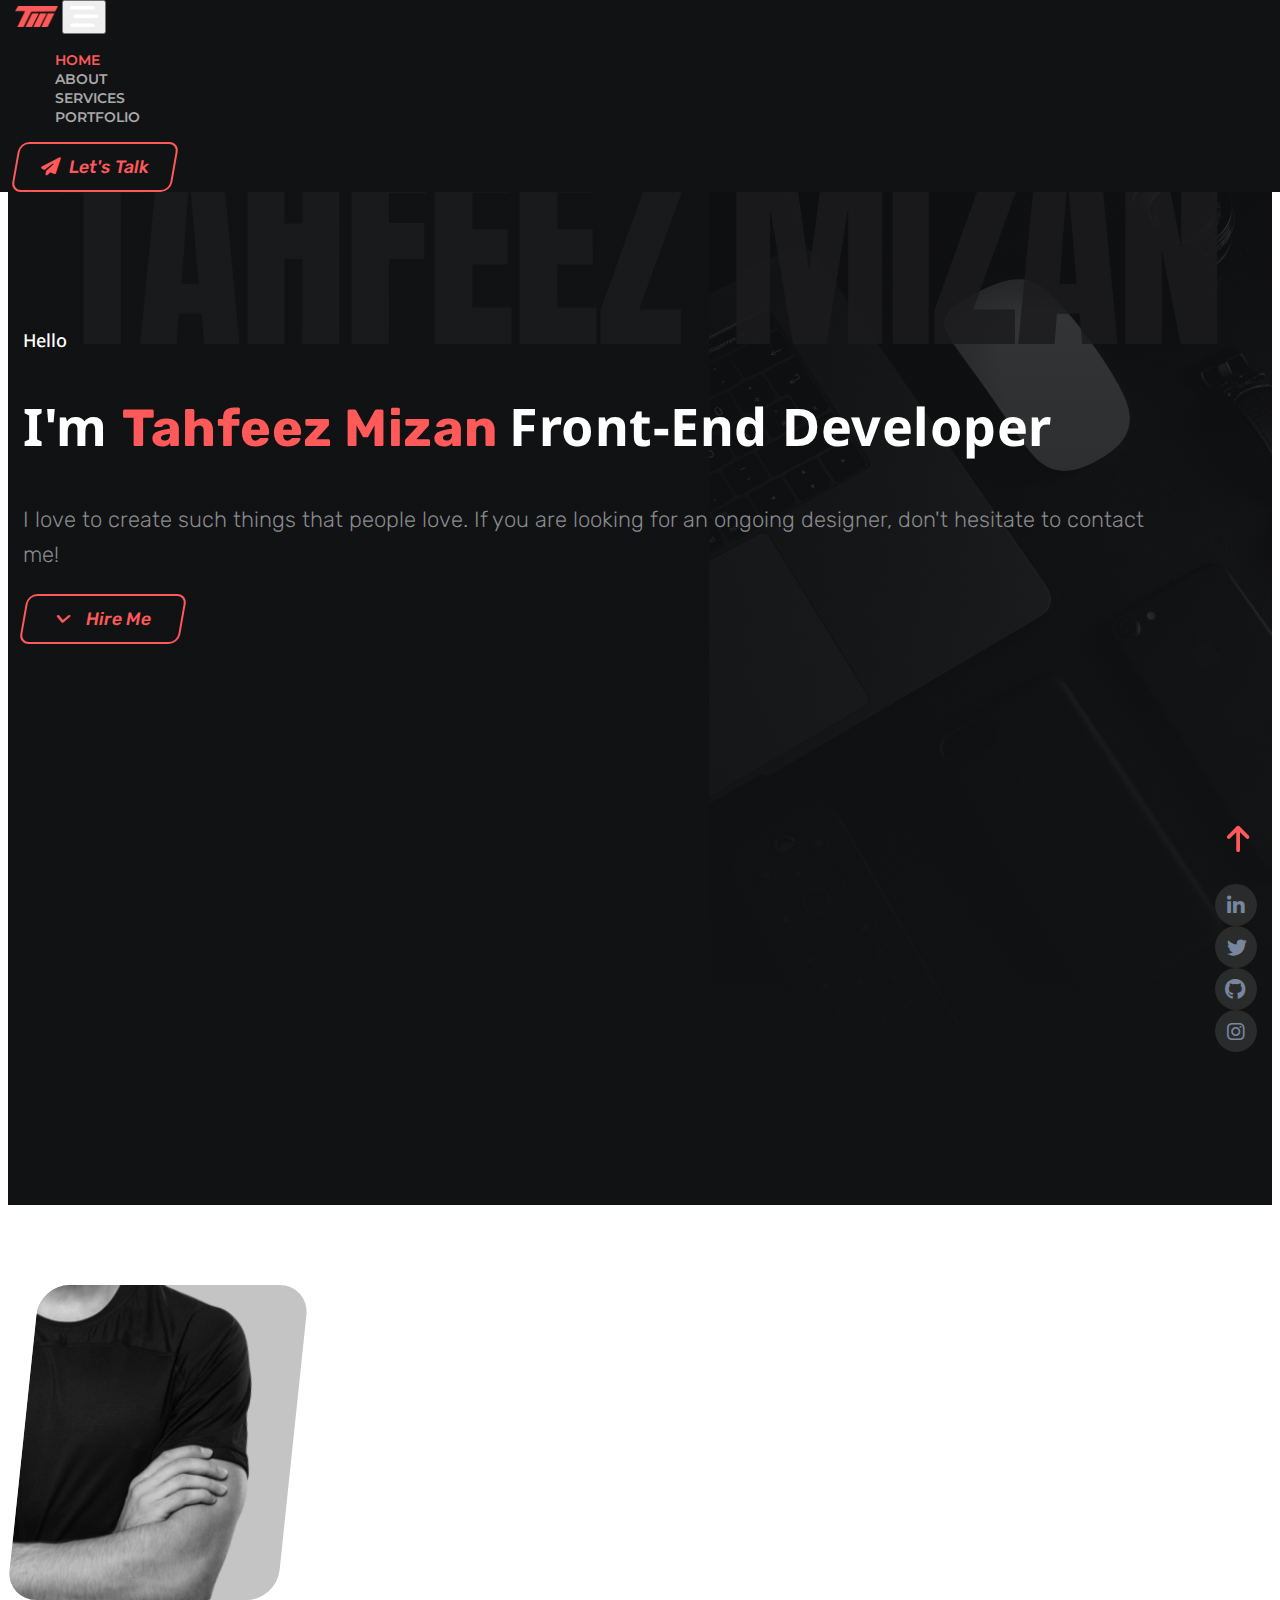
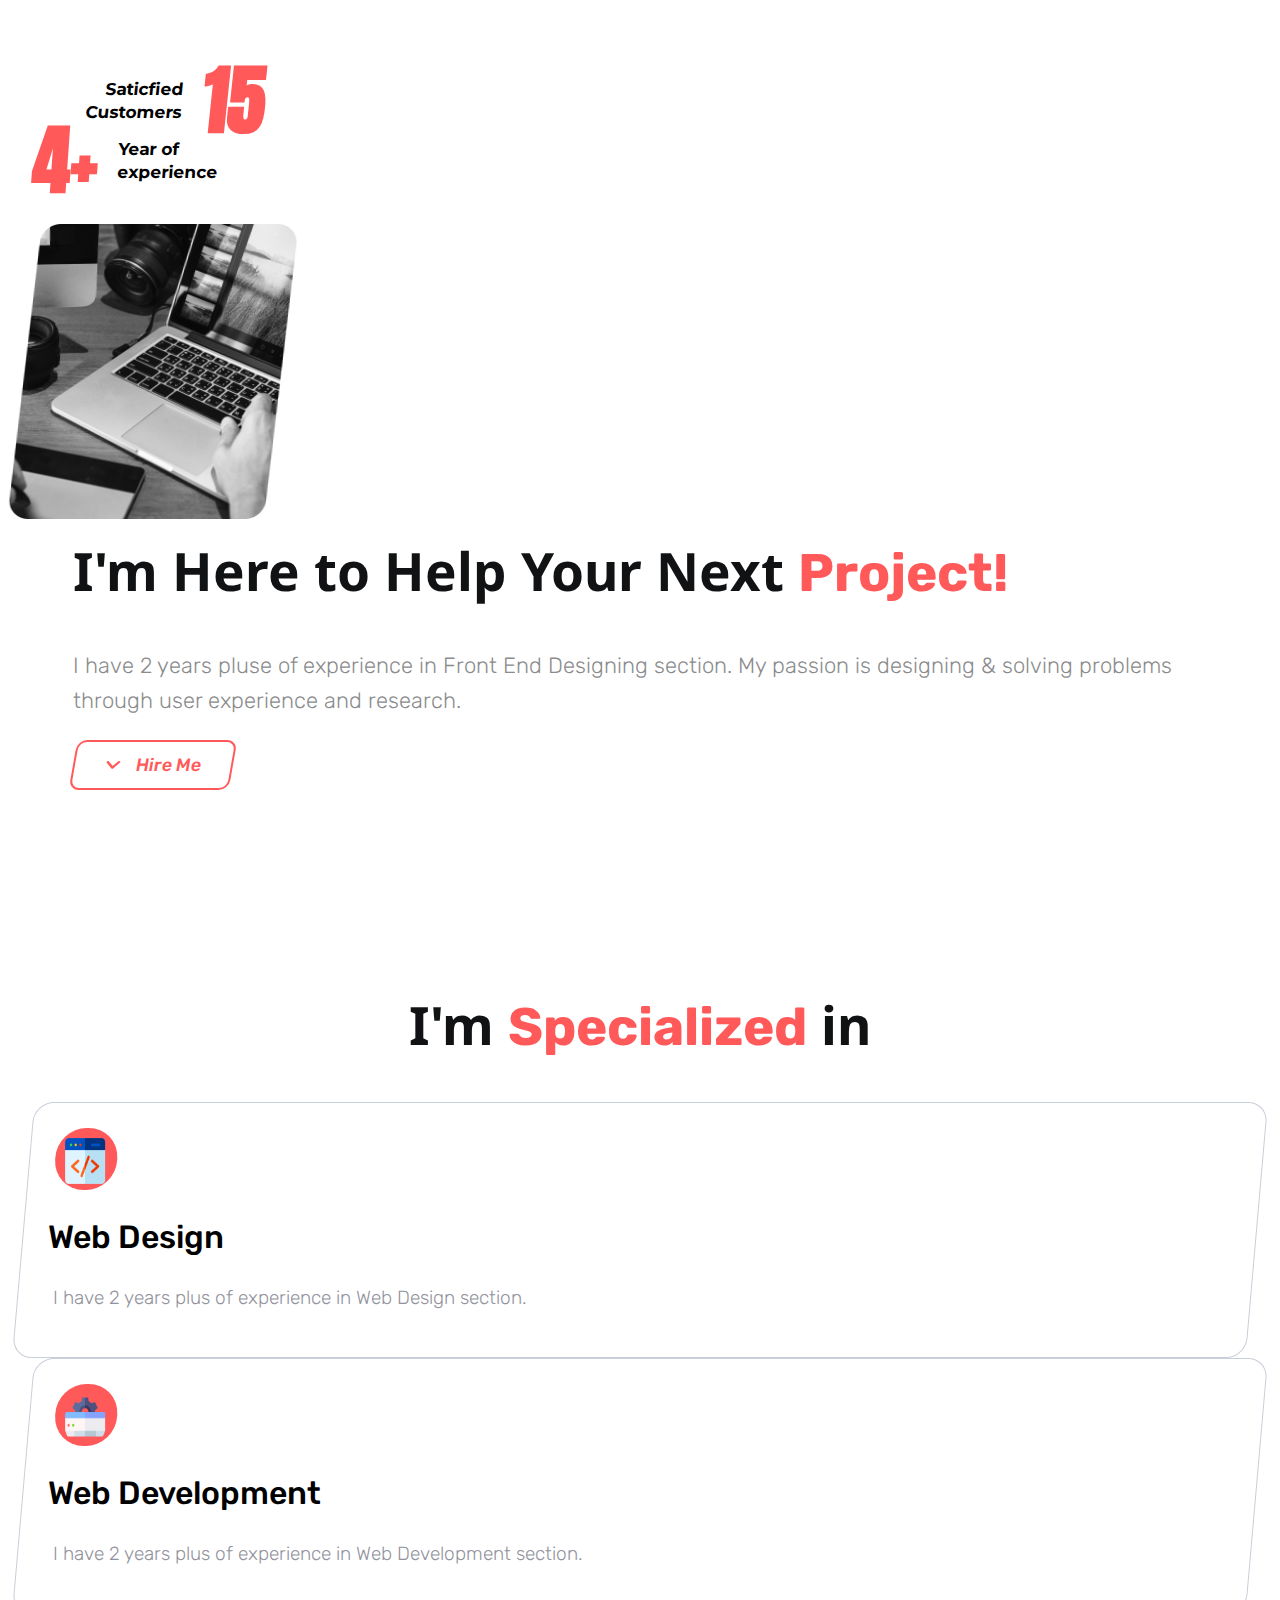
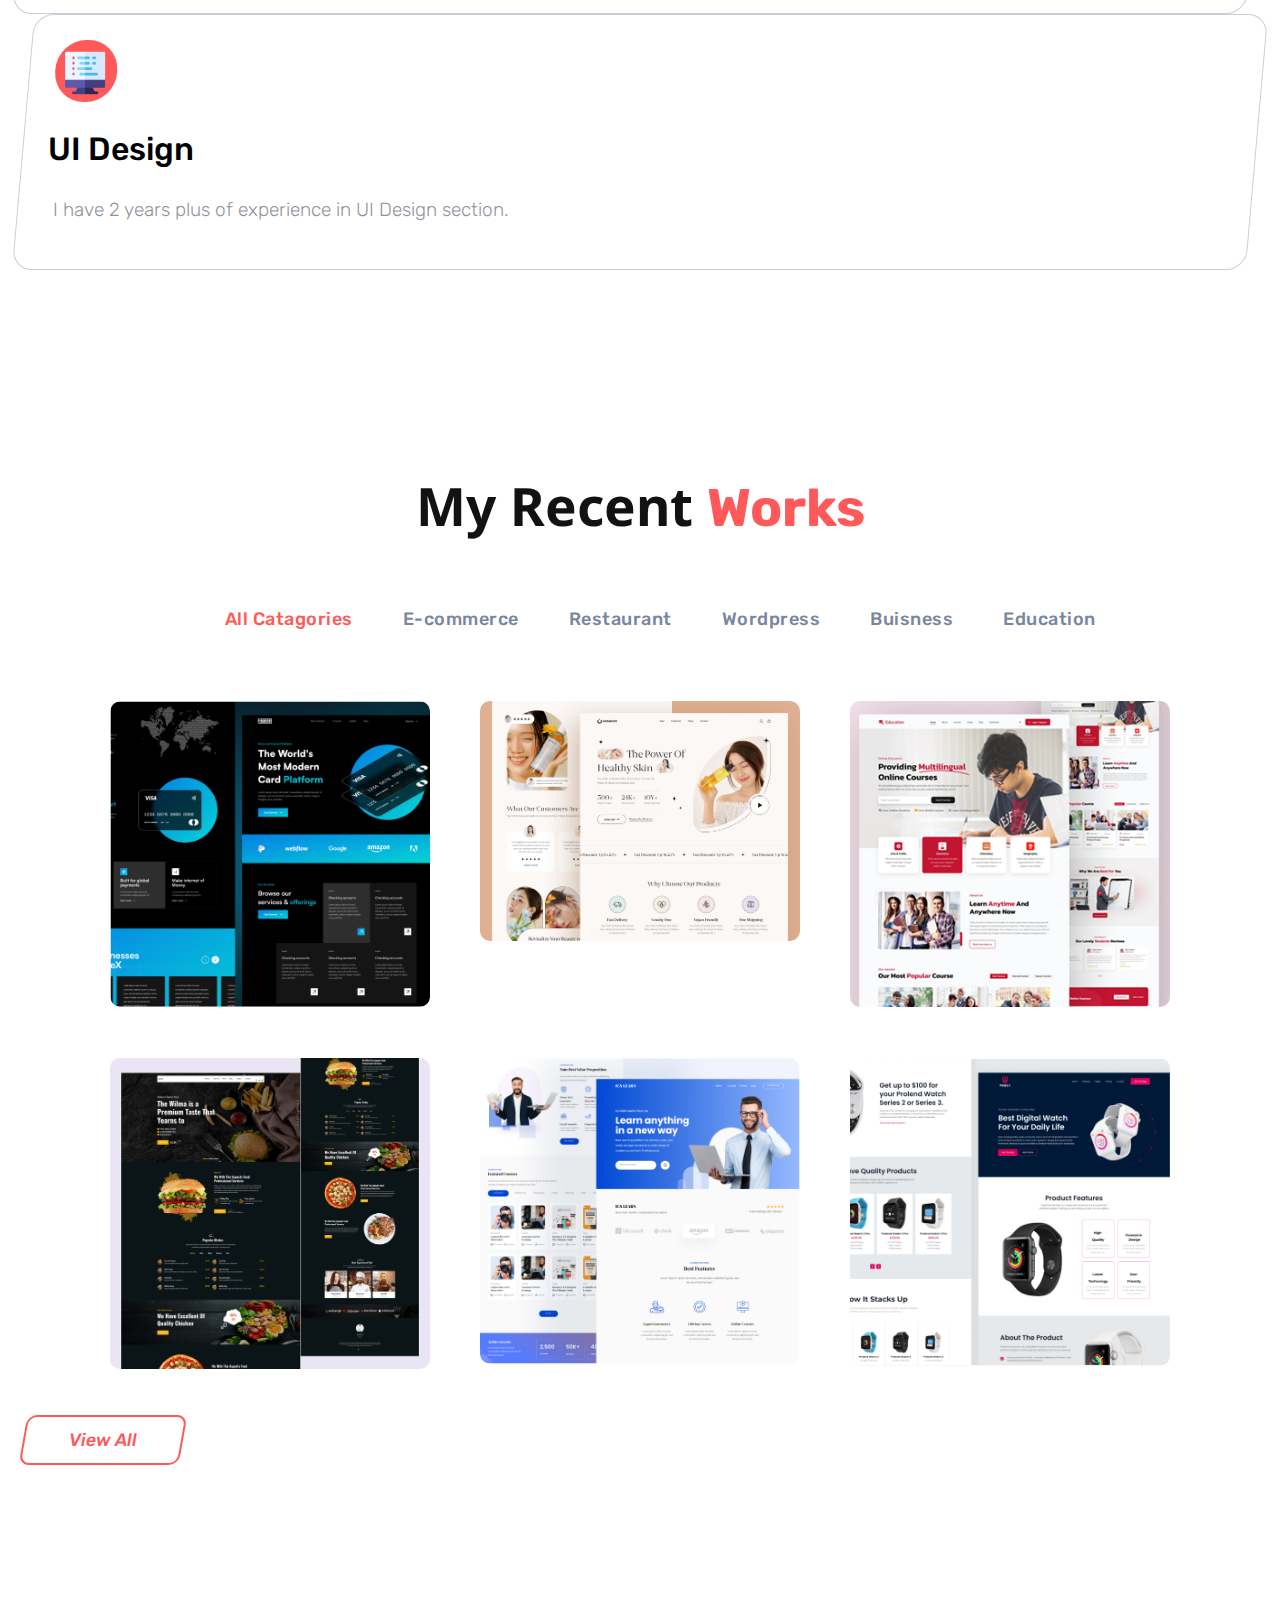
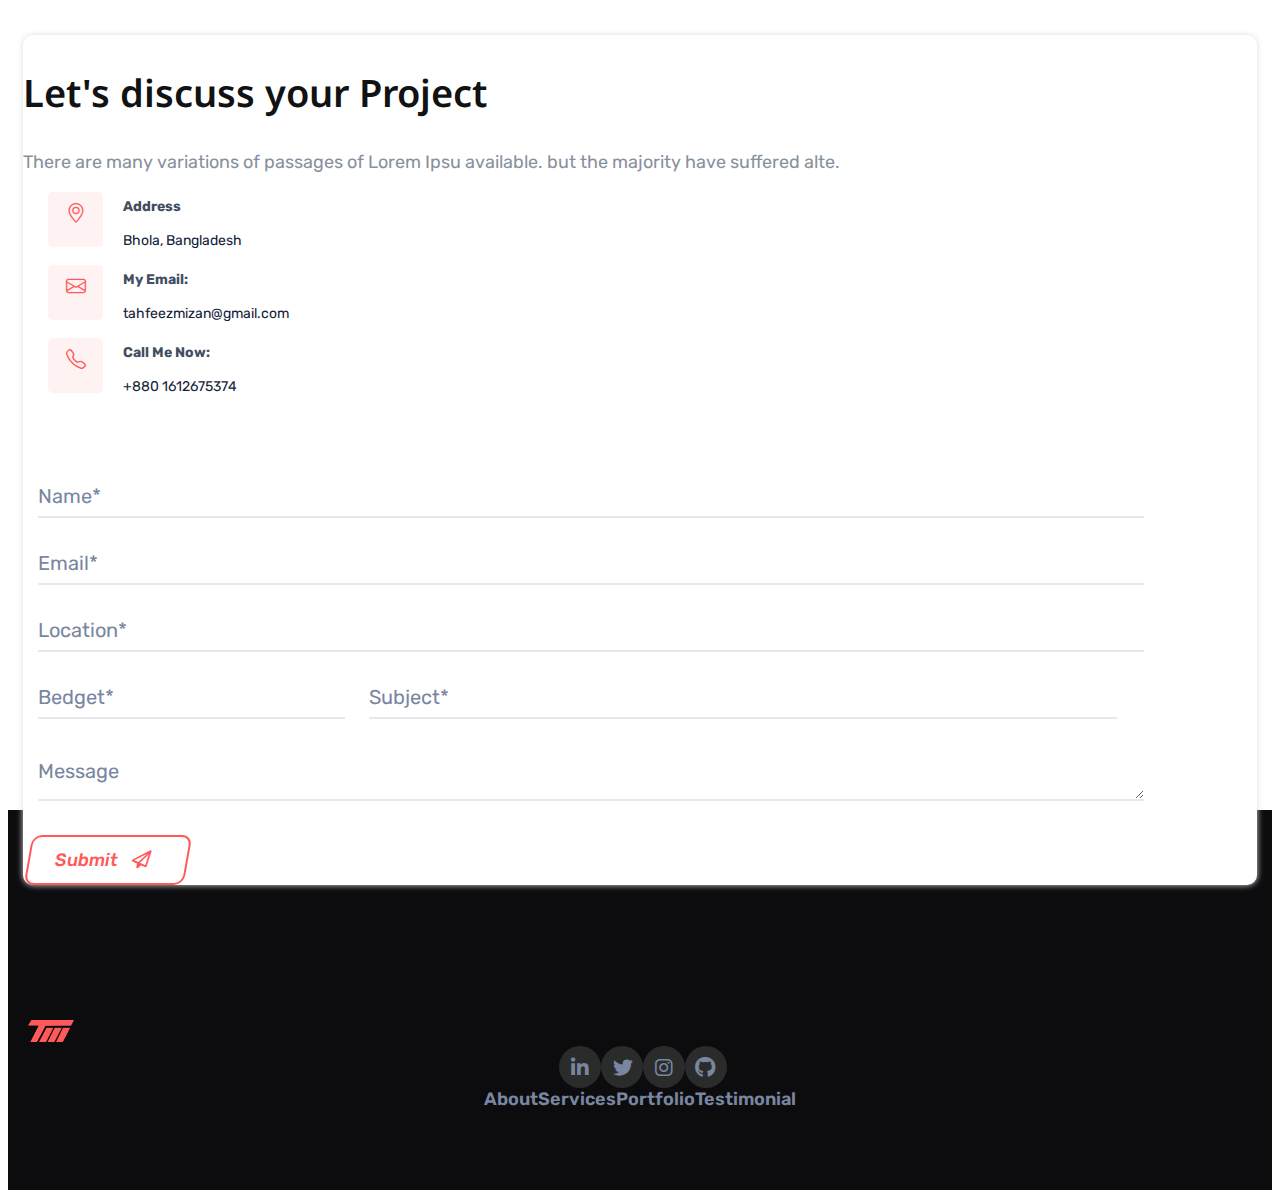
==== index.html @ 7e6b43be "My Portfolio" ====
<!doctype html>
<html lang="en">
  <head>
    <!-- Required meta tags -->
    <meta charset="utf-8">
    <meta name="viewport" content="width=device-width, initial-scale=1">

    <!-- favicon  -->
    <link rel="shortcut icon" type="image/png" href="image/main-logo.png"/>

    <!-- Bootstrap CSS -->
    <link href="https://cdn.jsdelivr.net/npm/bootstrap@5.3.1/dist/css/bootstrap.min.css" rel="stylesheet" integrity="sha384-4bw+/aepP/YC94hEpVNVgiZdgIC5+VKNBQNGCHeKRQN+PtmoHDEXuppvnDJzQIu9" crossorigin="anonymous">

    <!-- Bootstrap Font Icon CSS -->
    <link rel="stylesheet" href="https://cdn.jsdelivr.net/npm/bootstrap-icons@1.5.0/font/bootstrap-icons.css">
    
    <!-- font awesome icon -->
    <link rel="stylesheet" href="https://cdnjs.cloudflare.com/ajax/libs/font-awesome/6.3.0/css/all.min.css" />

    <!-- Jquery CDN -->
    <script src="https://ajax.googleapis.com/ajax/libs/jquery/3.7.0/jquery.min.js"></script>

    <!-- Extarnal CSS -->
    <link rel="stylesheet" href="css/index.css">
    <link rel="stylesheet" href="css/responsive.css">

    <title>Tahfeez Mizan | Front End Developer</title>
    
  </head>
  <body>
    <!-- Navigation content start here -->
    <header id="topHeader">
      <nav class="navbar navbar-expand-lg py-3">
          <div class="container ">
            <a class="navbar-brand brand-logo" href="index.html"><img src="image/main-logo.png" alt=""></a>
            <button class="navbar-toggler" type="button" data-bs-toggle="collapse" data-bs-target="#navbarScroll" aria-controls="navbarScroll" aria-expanded="false" aria-label="Toggle navigation">
              <span class="navbar-toggler-icon">
                <i class="fa-solid fa-bars-staggered"></i>
              </span>
            </button>
            <div class="collapse navbar-collapse" id="navbarScroll">
              <ul class="navbar-nav m-auto my-4 my-lg-0 navbar-nav-scroll" >
                <li class="nav-item  px-4">
                  <a class="nav-link active"  href="index.html">Home</a>
                </li>
                <li class="nav-item  px-4">
                  <a class="nav-link" href="aboutpage.html">About</a>
                </li>
                </li>
                <li class="nav-item  px-4">
                  <a class="nav-link" href="services.html">Services</a>
                </li>
                <li class="nav-item px-4">
                  <a class="nav-link" href="portfolio.html">Portfolio</a>
                </li>
              </ul>
              <a href="#contact">
                <button class="button"><i class="fa-sharp fa-solid fa-paper-plane"></i>Let's Talk</button>
              </a>
            </div>
          </div>
        </nav>
      </header>

      <!-- Navigation content end here -->


      <!-- home slide content here -->
      <section class="homeSlider" id="homeSlider">
        <div class="sliderWrapper">
          <span class="bgTxt">TAHFEEZ MIZAN</span>
          <div class="container">
            <div class="row">
              <div class=" col-md-6">
                <div class="sliderContent1">
                 <h4 class="slider-h4">Hello</h4>
                  <h1 class="pb-4 sliderTitle">I'm <span>Tahfeez Mizan </span>Front-End Developer</h1>
                  <p class="pb-5 slider-Dec">I love to create such things that people love. If you are looking for an ongoing designer, don't hesitate to contact me!</p>
                  <button class="sliderBtn PageBtn mb-5"><i class="fa-sharp fa-solid fa-angle-down"></i>Hire Me</button>
                </div>
              </div>
              <div class=" col-md-5 col-sm-1 sliderSubjectImg">
              </div>
              <div class=" col-md-1 col-sm-0 pe-0">
                <div class="socialMedia">
                  <a href="https://www.linkedin.com/in/tahfeezmizan/" target="_blank">
                    <i class="fa-brands fa-linkedin-in mb-4"></i>
                  </a>
                  <a href="https://twitter.com/tahfeezmizan" target="_blank">
                    <i class="fa-brands fa-twitter mb-4"></i>
                  </a>
                  <a href="https://github.com/tahfeezmizan" target="_blank">
                    <i class="fa-brands fa-github mb-4"></i>
                  </a>
                  <a href="https://www.instagram.com/tahfeezmizan64/" target="_blank">
                    <i class="fa-brands fa-instagram mb-4"></i>
                  </a>
                  
                </div>
              </div>
            </div>
          </div>
        </div>
      </section>

      <!-- home slide content end here -->


      <!-- Experience Serction content start here -->

      <section class="experience">
        <div class="container">
          <div class="row">
            <div class="col-md-6">
              <div class="row">
                <div class="SaticfiedM col-lg-6 col-md-6 col-sm-5 me-4">
                    <div class="expContent">
                      <img class="img-fluid" src="image/Image3.png" alt="">
                      <h2 class="">Saticfied Customers <span>15</span> </h2>
                    </div>
                </div>
                <div class="col-md-5 col-sm-6">
                  <div class="expContent2">
                    <h2 class=""><span>4+</span> Year of experience</h2>
                    <img src="image/image4.png" alt="This is photo">
                  </div>
                </div>
              </div>
            </div>

            <div class="col-md-6 col-12">
              <div class="expContent3">
                <h1 class="pb-4 expTitle">I'm Here to Help Your Next <span>Project!</span></h1>
                <p class="pb-4">I have 2 years pluse of experience in Front End Designing section. My passion is designing & solving problems through user experience and research.</p>
                <button class="expBtn PageBtn"><i class="fa-sharp fa-solid fa-angle-down"></i>Hire Me</button>
              </div>
            </div>
          </div>
        </div>
      </section>

      <!-- Experience Serction content end here -->

      
      <!-- Services Section design here -->

      <section class="services">
          <div class="container">
            <div class="servicesTitle">
              <h1 class="pb-5">I'm <span>Specialized</span> in</h1>
            </div>
            <div class="row">
              <div class="col-md-4 col-12 pe-4 pb-5">
                <div class="servicesItem">
                  <div class="appDesign">
                    <div class="applogo">
                      <img class="SappLogo serviceLogo" src="image/web-development.png" alt="">
                    </div>
                    <h2 class="appTitle py-2">Web Design</h2>
                    <p class="appDec">I have 2 years plus of experience in Web Design section. </p>
                  </div>
                </div>
              </div>
              
              <div class="col-md-4 col-12 px-4 pb-5">
                <div class="webDesign">
                  <div class="weblogo active">
                    <img class=" SwebLogo serviceLogo"  src="image/air-conditioner.png" alt="">
                    
                  </div>
                  <h2 class="webTitle py-2">Web Development</h2>
                  <p class="webDec">I have 2 years plus of experience in Web Development section. </p>
                </div>
              </div>

              <div class="col-md-4 col-12 ps-4 pb-5">
                <div class="productDesign">
                  <div class="productlogo">
                    <img class="SProLogo serviceLogo" src="image/programming.png" alt="">
                  </div>
                  <h2 class="productTitle py-2">UI Design</h2>
                  <p class="productDec">I have 2 years plus of experience in UI Design section.</p>
                </div>
              </div>
            </div>  
          </div>
      </section>

      <!-- Services Section design here -->


     <!-- proftolio project Setction Design Start  -->

     <section id="project">
      <div class="container">
        <div class="projectContent">
          <div class="portfolioTitle">
            <h1 class="pb-4">My Recent <span> Works</span></h1>
          </div>

          <ul class="projectFilter mt-4">
            <li class="list projectFilterActive" data-filter="all">All Catagories</li>
            <li class="list" data-filter="ecom">E-commerce</li>
            <li class="list" data-filter="restaurent">Restaurant</li>
            <li class="list" data-filter="Wordpress">Wordpress</li>
            <li class="list" data-filter="buisness">Buisness</li>
            <li class="list" data-filter="edu">Education</li>
          </ul>
          
          <div class="projectContainer">
            <!-- all catogories content  -->
            <a href="https://dev-finance-temp.pantheonsite.io/" target="_blank" class="projectBox buisness">
              <img src="image/web 3.png" alt="">
            </a>
            <a href="" class="projectBox ecom">
              <img src="image/ecom.jpg" alt="">
            </a>
            <a href="" class="projectBox edu">
              <img src="image/lms-1.png" alt="">
            </a>
            <a href="" class="projectBox restaurent" >
              <img src="image/restaurant.png" alt="">
            </a>
            <a href="" class="projectBox" >
              <img src="image/web 7.png" alt="">
            </a>
            <a href="" class="projectBox Wordpress">
              <img src="image/web 2.png" alt="">
            </a>

            <a href="" class="projectBox ecom" style="display: none !important;">
              <img src="image/e-commerce.jpg" alt="">
            </a>
            <a href="" class="projectBox restaurent" style="display: none !important;">
              <img src="image/restaurant-3.png" alt="">
            </a>
            <a href="" class="projectBox restaurent" style="display: none !important;">
              <img src="image/restaurant-2.png" alt="">
            </a>
            
            <a href="" class="projectBox" style="display: none !important;">
              <img src="image/restaurant-2.png" alt="">
            </a>
            <a href="" class="projectBox edu" style="display: none !important;">
              <img src="image/lms.png" alt="">
            </a>
            <a href="" class="projectBox ecom" style="display: none !important;">
              <img src="image/e-commerce-5.jpg" alt="">
            </a>
            <a href="" class="projectBox Wordpress" style="display: none !important;">
              <img src="image/web 10.png" alt="">
            </a>
            <a href="" class="projectBox buisness"  style="display: none !important;">
              <img src="image/web 8.png" alt="">
            </a>
            <a href="" class="projectBox buisness" style="display: none !important;">
              <img src="image/web 4.png" alt="">
            </a>
          </div>
        </div>

        <div class="ViewBtn text-center">
          <a href="portfolio.html">
            <button class="portfolioBtn PageBtn mt-5">View All</button>
          </a>
        </div>
      </div>
    </section>

    <!-- proftolio project Setction Design End -->    



      <!-- Contact Section design start here -->

      <section class="contact">
        <div class="container" id="contact">
          <div class="formContent">
            <div class="row">
              <div class="col-lg-6 col-md-6">
                <div class="addressContent py-5 ps-5">
                  <div class="addressTitle">
                    <h2 class="pb-3">Let's discuss your Project</h2>
                    <p class="pb-5">There are many variations of passages of Lorem Ipsu available. but the majority have suffered alte.</p>
                  </div>
                  <div class="AddressData">
                    <div class="address mb-5">
                      <div class="icon">
                        <i class="bi bi-geo-alt"></i>
                      </div>
                      <div class="text">
                        <h2>Address</h2>
                        <p>Bhola, Bangladesh</p>
                      </div>
                    </div>
                    <div class="address mb-5">
                      <div class="icon">
                        <i class="bi bi-envelope"></i>
                      </div>
                      <div class="text">
                        <h2>My Email:</h2>
                        <p>tahfeezmizan@gmail.com</p>
                      </div>
                    </div>
                    <div class="address mb-5">
                      <div class="icon">
                        <i class="bi bi-telephone"></i>
                      </div>
                      <div class="text">
                        <h2>Call Me Now:</h2>
                        <p>+880 1612675374</p>
                      </div>
                    </div>
                  </div>
                </div>
              </div>

              <div class="col-lg-6 col-md-6 col-12">
                <div class="contactForm">
                  <form onsubmit="sendEmail()" reset(); return  >
                    <input type="text" id="fname" name="firstname" placeholder="Name*" required>
                
                    <input type="email" id="email" name="email" placeholder="Email*" required>

                    <input type="type" id="location" name="email" placeholder="Location*" required>

                    <input type="number" id="number" placeholder="Bedget*" required>

                    <input type="text" name="subject" id="subject" placeholder="Subject*" required>

                    <textarea id="message" name="message" placeholder="Message" ></textarea>
                
                    <button class="submitBtn PageBtn" id="submitBtn">Submit <i class="fa-regular fa-paper-plane"></i></button>
                  </form>
                 

                </div>
              </div>
            </div>
          </div>
        </div>
      </section>

      
      <!-- Footer  Section design here -->
      <footer>
        <div class="footerWrrapper">
          <div class="container">
            <div class="footerContent">
              <form>
                <div class="logo text-center pb-5">
                  <a class="text-center footerLogo py-5" href="#"><img src="image/main-logo.png" alt=""></a>
                </div>
                <div class="FooterMedia text-center">
                  <a href="https://www.linkedin.com/in/tahfeezmizan/" target="_blank">
                    <i class="fa-brands fa-linkedin-in text-center mx-3 mb-4"></i>
                  </a>
                  <a href="https://twitter.com/tahfeezmizan" target="_blank">
                    <i class="fa-brands fa-twitter footer text-center mx-3 mb-4" ></i>
                  </a>
                  <a href="https://www.instagram.com/tahfeez_mizan/" target="_blank">
                    <i class="fa-brands fa-instagram text-center mx-3 mb-4"></i>
                  </a>
                  <a href="https://github.com/tahfeezmizan" target="_blank">
                    <i class="fa-brands fa-github text-center mx-3 mb-4"></i>
                  </a>
                </div>
              </form>
              
              <div class="footerNav">
                <li class="nav-item px-3">
                  <a class="nav-link Footerlink" href="aboutpage.html">About</a>
                </li>
                </li>
                <li class="nav-item px-3">
                  <a class="nav-link Footerlink" href="services.html">Services</a>
                </li>
                <li class="nav-item px-3">
                  <a class="nav-link Footerlink" href="portfolio.html">Portfolio</a>
                </li>
                <li class="nav-item px-3">
                  <a class="nav-link Footerlink" href="#testimonial">Testimonial</a>
                </li>
              </div>  
            </div>
          </div>
        </div>
      </footer>
      
      <dir class="scrollIcon">
        <span class="scrollTop"><i class="fa-solid fa-arrow-up"></i></span>
      </dir>
     
  
    <!-- Optional Jquery! -->
    <script src="https://code.jquery.com/jquery-3.6.0.slim.min.js"></script>
    
    <!-- Jquery CDN -->
    <script src="https://code.jquery.com/jquery-3.6.4.slim.js" integrity="sha256-dWvV84T6BhzO4vG6gWhsWVKVoa4lVmLnpBOZh/CAHU4=" crossorigin="anonymous"></script>

    <!-- Bootstrap CDN -->

    <script src="https://cdn.jsdelivr.net/npm/bootstrap@5.3.1/dist/js/bootstrap.bundle.min.js" integrity="sha384-HwwvtgBNo3bZJJLYd8oVXjrBZt8cqVSpeBNS5n7C8IVInixGAoxmnlMuBnhbgrkm" crossorigin="anonymous"></script>

        
    <!-- SMPTJS ! -->
    <script src="https://smtpjs.com/v3/smtp.js"></script>

    <!-- Optional JavaScript! -->
    <script src="index.js"></script>
    <script src="tabs-script.js"></script>
    <script src="contact.js"></script>
    
    <script>
      // let loader = document.getElementById("preloader");

      // window.addEventListener("load", function(){
      //   // loader.style.display = "none";
      // })
    </script>
  </body>
</html>
---- css/index.css ----
@import url("https://fonts.googleapis.com/css2?family=Montserrat:ital,wght@0,300;0,400;0,500;0,600;0,700;0,800;0,900;1,300;1,400;1,500;1,600;1,700;1,800;1,900&display=swap"); @import url("https://fonts.googleapis.com/css2?family=Anton&display=swap"); @import url("https://fonts.googleapis.com/css2?family=Rubik:ital,wght@0,300;0,400;0,500;0,600;0,700;0,800;0,900;1,300;1,400;1,500;1,600;1,700;1,800;1,900&display=swap"); @import url("https://fonts.googleapis.com/css2?family=Noto+Sans:ital,wght@0,300;0,400;0,500;0,600;0,700;0,800;0,900;1,300;1,400;1,500;1,600;1,700;1,800;1,900&display=swap"); 

*{
    box-sizing: border-box;
    font-family: Rubik, sans-serif;
    list-style: none;
    text-decoration: none;
    scroll-behavior: smooth;
}

section {
    padding: 80px 0px;
}

h1 {
    font-size: 55px;
    font-family: "Noto Sans", sans-serif;
}

p {
    font-family: Rubik, sans-serif;
}

.container {
    padding: 0px 15px;
    overflow: hidden;
    margin: auto;
    /* width: 1200px !important; */
}

/* Header section Design start here  */

header {
    position: fixed;
    top: 0px;
    left: 0px;
    width: 100%;
    transition: all 0.3s ease 0s;
    z-index: 100000;
}

header.stikey .navbar {
    padding: 10px 0px !important;
    background: rgb(17, 18, 20) !important;
}

header.stikey .navbar button.button {
    width: 145px;
    height: 40px;
    font-size: 15px;
}

header.stikey .navbar .brand-logo img {
    width: 38px;
    transition: all 0.3s ease 0s;
}

header.stikey .navbar .nav-link {
    font-size: 13px;
    transition: all 0.3s ease 0s;
}

.navbar {
    /* overflow: hidden; */
    background-color: rgb(17, 18, 20);
    transition: all 0.3s ease 0s;
}

.brand-logo img {
    width: 43px !important;
}

.nav-link {
    font-size: 14px;
    font-family: Montserrat, sans-serif;
    font-weight: 600;
    text-transform: uppercase;
    transition: all 0.3s ease 0s;
    color: rgb(169, 169, 170) !important;
}

.nav-link:hover {
    transition: all 0.5s ease 0s;
    color: rgb(255, 89, 90) !important;
}

button.button {
    width: 160px;
    height: 50px;
    font-size: 18px;
    background: none;
    color: rgb(255, 89, 90);
    font-weight: 500;
    border: 2px solid rgb(255, 89, 90);
    font-family: Rubik, sans-serif;
    transition: all 0.3s ease 0s;
    transform: skew(-10deg);
    border-radius: 10px;
}

button i.fa-paper-plane {
    padding-right: 10px;
    color: rgb(255, 89, 90);
}

.navbar-toggler-icon {
    content: "";
}

span.navbar-toggler-icon i.fa-bars-staggered {
    color: rgb(255, 255, 255);
    font-size: 28px;
}

.navbar .button:hover {
    color: rgb(255, 255, 255);
    background: rgb(255, 89, 90);
    transition: all 0.03s ease 0s;
}

.navbar .button:hover .fa-paper-plane {
    color: rgb(255, 255, 255);
    background: rgb(255, 89, 90);
    transition: all 0.03s ease 0s;
}

.container {
    position: relative;
}

/* Header section Design end here  */

/* HomeSlider section Design start here  */

#homeSlider {
    background: linear-gradient(rgba(14, 15, 17, 0.19), rgb(17, 18, 20)), url("../image/home-1.png") right center no-repeat rgb(17, 18, 20);
    transition: all 0.3s ease 0s;
    height: 90vh;
    overflow: hidden !important;
}
.sliderWrapper span.bgTxt {
    overflow: hidden;
    color: rgba(27, 28, 30, 0.835);
    font-size: 310px;
    letter-spacing: -4.5px;
    text-transform: uppercase;
    font-family: Anton, sans-serif;
    position: absolute;
    left: 0px;
    right: 0px;
    text-align: center !important;
}
.sliderContent1 h4 {
    color: rgb(255, 255, 255);
    font-size: 18px;
    font-weight: 500;
    margin-top: 240px;
    font-family: "Noto Sans", sans-serif;
}
.sliderContent1 h1 {
    font-size: 55px;
    color: rgb(255, 255, 255);
    font-weight: 700;
    line-height: 1.5;
    letter-spacing: 0.5px;
}
.sliderContent1 h1 span {
    color: rgb(255, 89, 90) !important;
}
.sliderContent1 p {
    color: rgb(138, 139, 140);
    font-size: 22px;
    font-weight: 300;
    line-height: 35px;
    padding-right: 85px;
    font-family: Rubik, sans-serif;
}
/* multiple button design  */
.sliderBtn, .expBtn, .portfolioBtn, .submitBtn, .skillBtn {
    width: 160px;
    height: 50px;
    font-size: 18px;
    background: none;
    color: rgb(255, 89, 90);
    font-weight: 500;
    border: 2px solid rgb(255, 89, 90);
    font-family: Rubik, sans-serif;
    transition: all 0.3s ease 0s;
    transform: skew(-10deg);
    border-radius: 10px;
}
.fa-angle-down {
    color: rgb(255, 89, 90);
    padding: 10px 15px 10px 0px;
}
.sliderBtn:hover, .expBtn:hover, .portfolioBtn:hover, .submitBtn:hover, .skillBtn:hover {
    color: rgb(255, 255, 255);
    background: rgb(255, 89, 90);
    transition: all 0.03s ease 0s;
}
.sliderBtn:hover .fa-angle-down, .expBtn:hover .fa-angle-down, .submitBtn:hover .fa-paper-plane {
    color: rgb(255, 255, 255);
    background: rgb(255, 89, 90);
    transition: all 0.03s ease 0s;
}
.submitBtn .fa-paper-plane {
    padding-left: 10px;
    color: rgb(255, 89, 90);
}
.col-lg-5.col-md-5.col-sm {
    margin: 0px 0px 0px -5px;
}
.imgBox.mt-2 {
    margin-left: -40px;
}
.sliderSubjectImg {
    /* background: linear-gradient(rgba(14, 15, 17, 0) 28px, rgba(14, 15, 17, 0) 66%, rgb(17, 18, 20)) 0% 0% / 100%, url("../image/mizan.png") center center no-repeat;
    margin-bottom: -15px !important; */
    background: linear-gradient(rgba(14, 15, 17, 0) 28px, rgba(14, 15, 17, 0) 66%, rgb(17, 18, 20)) 0% 0% / 100%, url("../image/mizan.png") center center no-repeat;
    /* margin-bottom: -15px !important; */
}
.socialMedia {
    z-index: 888;
    display: flex;
    color: rgb(121, 134, 159);
    align-items: end;
    margin-top: 240px;
    flex-direction: column;
}
i.fa-brands.fa-github.mb-4 {
    padding: 11px 11px 11px 10px;
    font-size: 21px;
    background: rgb(42, 43, 43);
    color: rgb(121, 134, 159);
}
i.fa-brands.fa-github.footer.text-center, .fa-linkedin-in, .fa-instagram, .fa-twitter, .fa-github {
    background: rgb(42, 43, 43);
    width: 42px;
    height: 42px;
    color: rgb(121, 134, 159);
    font-size: 20px;
    padding: 12px;
    border-radius: 30px;
}
.fa-twitter:hover, .fa-linkedin-in:hover, .fa-instagram:hover, .fa-twitter:hover, .fa-instagram:hover, .fa-github:hover, .fa-twitter:hover {
    background: rgb(255, 89, 90);
    color: rgb(255, 255, 255);
    transition: all 0.3s ease 0s;
}
i.fa-brands.fa-github.mb-4:hover {
    background: rgb(255, 89, 90);
    color: rgb(255, 255, 255);
    transition: all 0.3s ease 0s;
}
/* HomeSlider section Design end here  */

/* Experience section Design start here  */
#experience {
    overflow: hidden;
}
.expContent {
    width: 270px;
    height: 315px;
    background: rgb(196, 196, 196);
    transform: skew(-6deg);
    border-radius: 30px;
    z-index: 1;
}

.expContent img {
    width: 230px;
    height: 315px;
    border-radius: 30px;
    color: rgb(196, 196, 196);
    filter: grayscale(100%);
    margin-bottom: 60px !important;
}

.expContent h2 {
    display: flex;
    float: right;
    font-size: 17px;
    text-align: right;
    padding-left: 250px;
    line-height: 23px;
    font-family: Montserrat, sans-serif;
}

.expContent h2 span {
    font-size: 76px;
    line-height: 45px;
    font-family: Anton, sans-serif;
    padding-left: 20px;
    color: rgb(255, 89, 90) !important;
}

.expContent2 {
    width: 270px;
    height: 390px;
    transform: skew(-4deg);
    border-radius: 30px;
    margin-top: 105px !important;
}

.expContent2 h2 span {
    color: rgb(255, 89, 90);
    font-size: 76px;
    line-height: 45px;
    font-family: Anton, sans-serif;
    padding-right: 20px;
}

.expContent2 h2 {
    display: flex;
    margin-top: 50px;
    font-size: 17px;
    line-height: 23px;
    margin-bottom: 40px;
    padding-right: 50px;
    font-family: Montserrat, sans-serif;
}

.expContent2 img {
    width: 270px;
    height: 295px;
}

.col-lg-6.col-md-6:last-child {
    padding-right: 0px !important;
}

.expContent3 {
    overflow: hidden;
    padding-left: 50px;
}

.expTitle, .servicesTitle h1, .portfolioTitle h1 {
    font-size: 55px;
    color: rgb(17, 18, 20);
    font-weight: 700;
    line-height: 1.5;
}

.expTitle span, .servicesTitle h1 span, .portfolioTitle h1 span {
    color: rgb(255, 89, 90) !important;
}

.expContent3 p {
    color: rgb(138, 139, 140);
    font-size: 22px;
    font-weight: 300;
    padding-right: 60px;
    line-height: 35px;
    font-family: Rubik, sans-serif;
}

/* Experience section Design start here  */


/* services section Design start here  */

#services {
    overflow: hidden;
}

.serviceLogo {
    width: 40px;
    height: 46px;
    fill: red;
    transform: skew(3deg);
    color: rgb(255, 255, 255) !important;
}

.servicesTitle h1 {
    text-align: center;
}

.applogo, .weblogo, .productlogo {
    width: 62px;
    height: 62px;
    background: rgb(255, 89, 90);
    padding: 10px;
    border-radius: 30px;
    transform: skew(2deg);
}

.appDesign, .appTitle, .webTitle, .productTitle {
    font-size: 32px;
    line-height: 40px;
    font-weight: 500;
    font-family: Rubik, sans-serif;
    transform: skew(5deg);
}

.appDesign, .webDesign, .productDesign {
    border: 1px solid rgb(201, 207, 217);
    padding: 25px;
    border-radius: 20px;
    transform: skew(-5deg);
}

.appDesign p.appDec, .webDec, .productDec {
    font-size: 19px;
    color: rgb(146, 147, 156);
    font-weight: 300;
    line-height: 30px;
    transform: skew(5deg);
    padding: 0px 5px 0px 10px;
    font-family: Rubik, sans-serif;
}

.webDesign:hover, .appDesign:hover, .productDesign:hover {
    background: rgb(255, 89, 90);
    transition: all 0.3s ease 0s;
    box-shadow: rgba(255, 89, 90, 0.7) 0px 8px 11px;
    color: rgb(255, 255, 255) !important;
}

.webDesign:hover .webDec, .appDesign:hover .appDec, .productDesign:hover .productDec {
    color: rgb(255, 255, 255);
    transition: all 0.3s ease 0s;
}

.webDesign:hover .weblogo, .appDesign:hover .applogo, .productDesign:hover .productlogo {
    background: rgb(255, 255, 255);
    transition: all 0.3s ease 0s;
}

/* services section Design start here  */


/*Portfolio Section Design Start  */

#portfolio {
    overflow: hidden;
}

.portfolioContant {
    text-align: center;
}

.portfolioTitle h1 {
    text-align: center;
}

.myTabs .tabsTitle .tabButton:hover {
    transition: all 0.3s ease 0s;
    color: rgb(255, 89, 90) !important;
}

.active, .myTabs .tabsTitle .tabButton.active {
    color: rgb(255, 89, 90) !important;
}
.tabsTitle {
    margin: auto;
    max-width: 65%;
}

.projectFilter {
    display: flex;
    justify-content: center;
    align-items: center;
    flex-wrap: wrap;
}

.projectFilter li {
    font-size: 18px;
    padding: 25px;
    color: rgb(121, 134, 159) !important;
    cursor: pointer;
    font-weight: 500;
    text-decoration: none;
    font-family: Rubik, sans-serif;
    margin-bottom: 30px;
    letter-spacing: 0.5px;
}

.list.projectFilterActive {
    color: #ff595a !important;
}

.projectContainer {
    display: flex;
    justify-content: center;
    align-items: center;
    flex-wrap: wrap;
    margin: auto;
}

.projectBox {
    width: 355px;
    height: 345px;
    margin: 0px 30px 40px;
    overflow: hidden;
    position: relative;
}

.projectBox img {
    max-width: 100%;
    max-height: 100%;
    overflow: hidden;
    border-radius: 10px;
}

/* 
.ImgTxt h2 {
    font-size: 22px;
    font-family: Rubik, sans-serif;
    font-weight: 400;
    color: rgb(255, 255, 255);
    line-height: 35px;
    margin-top: 10px;
}

.ImgTxt p {
    font-size: 16px;
    color: rgb(255, 255, 255);
    font-family: Rubik, sans-serif;
    font-weight: 600;
    letter-spacing: 0.5px;
    line-height: 30px;
}

.protfolio3 .comingSoon {
    position: absolute;
    top: 49%;
    left: 25%;
    transform: translate(-14%, -85%);
    transition: all 0.5s ease 0s;
}

.protfolio3 .comingSoon h2 {
    font-size: 32px;
    color: rgb(255, 255, 255);
    font-weight: 800;
    letter-spacing: 1.5px;
}

.protfolio3:hover .comingSoon {
    position: absolute;
    top: 47%;
    left: 25%;
    transition: all 0.5s ease 0s !important;
}

.protfolio3:hover .comingSoon h2 {
    margin-top: -50px;
    transition: all 0.5s ease 0s;
}
 */

/*Portfolio Section Design End  */

/* Contact section Design start here  */

section.contact {
    overflow: hidden;
    padding-bottom: 0px;
    margin-bottom: -85px;
}

.formContent {
    background: rgb(255, 255, 255);
    box-shadow: rgb(221, 221, 221) 0px 0px 6px;
    margin: 10px 0px;
    border-radius: 10px;
}

.addressContent {
    overflow: hidden;
}

.addressTitle h2 {
    font-size: 38px;
    color: rgb(17, 18, 20);
    font-weight: 600;
    font-family: "Noto Sans", sans-serif;
}

.addressTitle p {
    font-size: 18px;
    line-height: 24px;
    color: rgb(135, 144, 157);
    font-family: Rubik, sans-serif;
}

.AddressData {
    margin-left: 25px;
}

.icon i.bi.bi-geo-alt, i.bi-envelope, i.bi-telephone {
    width: 55px;
    height: 55px;
    color: rgb(255, 89, 90);
    float: left;
    text-align: center;
    padding: 10px;
    font-size: 20px;
    margin-right: 20px;
    border-radius: 5px;
    background: rgb(255, 242, 242) !important;
}

.address .text h2 {
    font-size: 14px;
    color: rgb(66, 78, 96);
    line-height: 20px;
    padding-top: 5px;
    font-family: Rubik, sans-serif;
}

.address .text p {
    font-size: 14px;
    color: rgb(19, 34, 56);
    line-height: 20px;
    font-family: Rubik, sans-serif;
}

form {
    overflow: hidden;
    margin-top: 70px;
    padding-left: 5px;
}

input#number {
    width: 25%;
    margin-right: 10px;
}

input#subject {
    width: 60.82%;
}

input, textarea {
    border-top: none;
    border-right: none;
    border-left: none;
    border-image: initial;
    outline: none;
    width: 90%;
    padding: 10px 0px !important;
    margin-left: 10px !important;
    margin-bottom: 30px !important;
    border-bottom: 2px solid rgb(230, 232, 235) !important;
}

input::placeholder, textarea::placeholder {
    font-size: 20px;
    line-height: 24px;
    color: rgb(121, 134, 159);
    font-weight: 400;
    font-family: Rubik, sans-serif;
}

input::-webkit-outer-spin-button, input::-webkit-inner-spin-button {
    appearance: none;
    margin: 0px;
}

.footerWrrapper {
    overflow: hidden;
    background: rgb(12, 12, 14);
    padding: 140px 0px 80px;
}

a.text-center.footerLogo img {
    width: 46px;
}

.FooterMedia {
    z-index: 888;
    display: flex;
    color: rgb(255, 255, 255);
    justify-content: center;
}

.footerNav {
    display: flex;
    text-align: center;
    justify-content: center;
}

.Footerlink {
    font-size: 18px;
    font-weight: 600;
    text-transform: capitalize;
    transition: all 0.3s ease 0s;
    color: rgb(121, 134, 159) !important;
    font-family: Rubik, sans-serif !important;
}

/* Contact section Design end here  */
.scrollIcon {
    position: fixed;
    bottom: 30px;
    right: 30px;
}

.scrollTop i {
    color: rgb(255, 89, 90);
    font-size: 30px;
}
---- css/responsive.css ----
@media only screen and (max-width: 1400px) {

    .sliderWrapper span.bgTxt {
        font-size: 240px;
    }
    #homeSlider {
        height: 89vh;
    }
    .sliderContent1 h1 {
        font-size: 52px;
    }
    .projectBox {
        width: 320px;
        height: 315px;
        margin: 0px 25px 42px;
    }
    .expTitle, .servicesTitle h1, .portfolioTitle h1 {
        font-size: 53px;
    }
    .aboutImgBox img {
        width: 110.90%;
    }
    
}


/* Extra large devices (large laptops and desktops, 1200px and up) */
@media only screen and (max-width: 1200px) {
    #homeSlider{
        height: 72.5vh;
    }
    .sliderWrapper .bgTxt {
        font-size: 218px !important;
    }
    .PortfolioBgWrapper span.PortfolioBgTxt {
        font-size: 265px;
    }   
    .AboutBgWrapper span.aboutBgTxt {
        font-size: 260px;
        top: 40px;
    }
    .sliderContent1 .slider-h4 {
        margin-top: 156px;
    }
    .sliderTitle {
        margin-bottom: -5px;
        font-size: 43.7px !important;
    }
    .sliderContent1 p {
        font-size: 20px;
        margin-bottom: -5px;
    }
    .sliderSubjectImg {
        background-size: 109%;
    }
    .expContent,
    .expContent2 img {
        max-width: 240px;
    }
    img.img-fluid {
        max-width: 210px;
    }
    .expContent3 .expTitle,
    .servicesTitle h1,
    .portfolioTitle h1{
        font-size: 44px;
    }
    .projectFilter li {
        padding: 20px;
    }
    .projectBox {
        width: 280px;
        height: 269px;
        margin: 0px 15px 35px;
    }
    .expContent3 p {
        font-size: 20px;
    }
    .sliderBtn,
    .expBtn,
    .portfolioBtn,
    .submitBtn,
    .skillBtn {
    width: 150px;
    height: 43px;
    font-size: 17px;
    }
    img {
        max-width: 100%;
    }
    .appDesign, .webDesign, .productDesign {
        padding: 20px;
    }
    .appDesign, .appTitle, 
    .webTitle, .productTitle {
        font-size: 28px;
    }
    .addressTitle h2 {
        font-size: 32px;
    }
    .AboutContent h1.aboutTitle, 
    h1.aboutTitle2 {
        font-size: 34px;
    }
    input, textarea {
        margin-bottom: 25px !important;
    }
    
    input::placeholder, textarea::placeholder {
        font-size: 18px;
    }
    .addressTitle p {
        margin-bottom: -5px;
    }
    i.fa-brands.fa-dribbble.footer.text-center, 
    .fa-linkedin-in, .fa-instagram, 
    .fa-behance, .fa-dribbble {
    width: 38px;
    height: 38px;
    padding: 10px;
    }
    .Footerlink {
        font-size: 16px;
    }   
    .ImgTxt {
        background: rgb(255, 89, 90);
        padding: 10px 0px;
        width: 271px;
    }
} 

@media only screen and (max-width: 1366px){
    #homeSlider{
        height: 133vh;
    }
    .sliderSubjectImg {
        background-size: 80%;
    }
    .sliderWrapper .bgTxt {
        font-size: 218px !important;
    }
    .aboutSlider, .servicesSlider,
    .PortfolioSlider {
        height: 70vh;
    }
    .AboutBgWrapper .aboutBgTxt, 
    .servicesBgWrapper .servicesBgTxt,
    .PortfolioBgWrapper .PortfolioBgTxt {
        font-size: 260px;
    }
}

/* Large devices (laptops/desktops, 992px and up) */
@media only screen and (max-width: 992px) {
    section {
        padding: 65px 0px;
    }
    #homeSlider{
        height: 73vh;
    }
    .brand-logo img {
        max-width: 35px !important;
    }
    .navbar .nav-link {
        font-size: 14px;
        transition: 0.3s ease;
    }   
    button.button {
        max-width: 140px;
        height: 40px;
        font-size: 16px;
    }
    .sliderWrapper .bgTxt {
        font-size: 178px !important;
        top: 160px;
    }
    .sliderContent1 .slider-h4 {
        margin-top: 100px;
        font-size: 16px;
    }
    .sliderTitle {
        margin-bottom: -5px !important;
        font-size: 39px !important;
    }
    .socialMedia {
        margin-top: 160px;
    }
    .sliderContent1 p {
        font-size: 18px;
        margin-bottom: -10px;
    }
    .sliderSubjectImg {
        background-color: 110%;
    }
    .AboutBgWrapper span.aboutBgTxt {
        font-size: 200px;
        top: 40px;
    }
    .PortfolioBgWrapper span.PortfolioBgTxt {
        font-size: 230px;
        top: 28px;
    }
    .PortfolioBgWrapper span.PortfolioBgTxt {
        font-size: 200px;
        top: 60px;
    }
    .projectFilter li {
        padding: 8px;
        font-size: 16px;
    }
    .projectBox {
        width: 205px;
        height: 197px;
        margin: 0px 12px 30px;
    }
    .servicesBgWrapper span.servicesBgTxt {
        font-size: 240px;
        top: 38px;
    }
    .expContent,
    .expContent2 img {
        max-width: 200px;
        height: 223px;
    }
    .experienceYear h2, 
    .experienceYear2 h2 {
        font-size: 14px;
    }
    
    .experienceYear h2 span, 
    .experienceYear2 h2 span {
        font-size: 50px;
    }
    .expContent h2 {
        font-size: 16px;
    }
    .expContent h2 span {
        font-size: 50px;
    } 
    .expContent2 h2 span {
        font-size: 50px;
        padding-right: 20px;
    }
    img.img-fluid {
    max-width: 81%;
    max-height: 100%;
    }
    .pb-4.skillTitle {
        font-size: 34px;
        margin-bottom: -5px;
    }
    .details span {
        font-size: 14px;
    }
    .expContent3 .expTitle,
    .servicesTitle h1,
    .portfolioTitle h1,
    .aboutTitle2{
        font-size: 31px;
    }
    .expContent3 p {
        font-size: 16px;
    }
    .sliderBtn,
    .expBtn,
    .portfolioBtn,
    .submitBtn,
    .skillBtn {
    max-width: 150px;
    height: 43px;
    font-size: 17px;
    }
    .prot1, .prot2, .prot3 {
        max-width: 190px;
        height: 190px;
    }
    .appDesign, .appTitle, 
    .webTitle, .productTitle {
        font-size: 20px;
        margin-bottom: -5px;
    }
    .serviceLogo {
        width: 40px;
    }
    /* 
    .myTabs .tabsTitle .tabButton {
        padding: 20px;
        font-size: 16px;
    }
    .protfolio1, .protfolio2, .protfolio3 {
        max-width: 190px;
        height: 190px;
    }
   .ImgTxt {
        padding: 10px 0px;
        width: 194px;
    }
    .ImgTxt h2 {
        font-size: 16px;
        line-height: 10px;
    }
    
    .ImgTxt p {
        font-size: 14px;
    }
    .ImgTxt {
        padding: 10px 0px;
        width: 193px;
    }
    .protfolio3 {
        width: 190px;
    }
    .prot1:hover .ImgTxt, 
    .prot2:hover .ImgTxt, 
    .prot3:hover .ImgTxt,
    .protfolio1:hover .ImgTxt, 
    .protfolio2:hover .ImgTxt, 
    .protfolio3:hover .ImgTxt {
        opacity: 1;
        margin-top: -78px
    }
    .protfolio3 .comingSoon h2 {
        font-size: 17px;
    }
     */
    .addressTitle h2 {
        font-size: 26px;
    }
    input, textarea {
        margin-bottom: 20px !important;
    }
    
    input::placeholder, textarea::placeholder {
        font-size: 16px;
    }
    .addressTitle p {
        margin-bottom: -5px;
        font-size: 16px;
    }
    i.fa-brands.fa-dribbble.footer.text-center, 
    .fa-linkedin-in, .fa-instagram, 
    .fa-behance, .fa-dribbble {
    width: 38px;
    height: 38px;
    padding: 10px;
    }
    .Footerlink {
        font-size: 16px;
    }
    .aboutImgBox {
        height: 63.3%;
    }
    
}
/* Medium devices (landscape tablets, 768px and up) */
@media only screen and (max-width: 768px) {
    #homeSlider{
        height: 70vh;
    }
    .sliderWrapper .bgTxt {
        top: 90px;
        font-size: 125px !important;
    }
    .sliderTitle {
        font-size: 45px !important;
        top: 90px;
    }
    .sliderContent1 p {
        font-size: 18px;
    }
    .sliderSubjectImg {
     background: none;
    }
    img.img-fluid {
    max-width: 81%;
    max-height: 100%;
    }
    .socialMedia {
        margin-top: -381px;
        margin-right: 1px;
    }    
    .AboutBgWrapper span.aboutBgTxt {
        font-size: 145px;
        top: 60px;
    }
    .aboutImgBox {
        height: 97.5%;
    }
    /* .SaticfiedM {
        margin-right: 0 !important;
    } */
    .aboutContent  h1,
    .servicesContent h1,
    .PortfolioContent h1 {
        font-size: 126px;
    }
    .PortfolioBgWrapper span.PortfolioBgTxt {
        font-size: 230px;
        top: 28px;
    }
    .PortfolioBgWrapper span.PortfolioBgTxt {
        font-size: 155px;
        top: 60px;
    }
    .projectBox {
        width: 373px;
        height: 339px;
        margin: 0px 30px 45px;
        text-align: center;
    }
    .projectFilter li {
        padding: 8px;
        font-size: 20px;
    }
    .servicesBgWrapper span.servicesBgTxt {
        font-size: 180px;
        top: 38px;
    }
    .expContent,
    .expContent2 img {
        max-width: 200px;
        height: 223px;
    }
    .expContent3 {
        overflow: hidden;
        padding-left: 15px;
    }
    .expContent3 .expTitle, .servicesTitle h1, 
    .portfolioTitle h1, .aboutTitle2, .skillTitle {
        font-size: 42px !important;
    }
    .aboutTitle2 {
    padding-right: 4rem;
    }
    .expContent3 p {
        font-size: 18px;
    }
    .expContent2 h2 {
        font-size: 20px;
    }
    .expContent2 h2 span {
        font-size: 60px;
        padding-right: 20px;
    }
    .appDesign {
        text-align: center;
    }.applogo, .weblogo, .productlogo {
        margin: auto;
    }
    .serviceLogo {
    width: 43px !important;
    }

    .appDesign, .appTitle, 
    .webTitle, .productTitle {
        font-size: 32px;
        margin-bottom: 10px;
        margin-top: 10px;
        text-align: center;
    }
    .appDesign .appDec, 
    .webDec, 
    .productDec {
    font-size: 20px !important;
    text-align: center;
    }
    .prot1, .prot2, .prot3 {
        max-width: 215px;
        height: 206px;
    }
    .ImgTxt {
        padding: 10px 0px;
        width: 215px !important;
    }
    .ImgTxt h2 {
        font-size: 18px;
        line-height: 10px;
    }
    .protfolio1, .protfolio2, .protfolio3 {
        max-width: 215px;
        height: 210px;
    }
    .addressTitle h2 {
        font-size: 35px;
    }
    .skill-bar {
        padding-right: 1rem;
    }
    .contactForm {
        padding-left: 21px;
        padding-bottom: 40px;
    }
    .contactForm {
        padding: 0rem 2rem 4rem 2rem;
    }
    .addressContent {
        padding: 0 2rem 0 2rem;
    }
    .address {
        margin-bottom: 2.5rem !important;
    }
} 
/* Small devices (portrait tablets and large phones, 600px and up) 

@media only screen and (min-width: 320px) and (max-width: 425px){
    #homeSlider{
        height: 60vh;
    }
    .sliderWrapper .bgTxt {
        top: 90px;
    }
    .socialMedia{
        display: none;
    }
    .sliderTitle {
        font-size: 53px !important;
        padding-right: 5rem;
        top: 90px;
    }
    .sliderContent1 p {
        font-size: 22px;
    }
    .sliderSubjectImg {
     background: none;
    }
    img.img-fluid {
    max-width: 81%;
    max-height: 100%;
    }
    .AboutBgWrapper span.aboutBgTxt {
        font-size: 145px;
        top: 60px;
    }
    .aboutImgBox {
        height: 97.5%;
    }
    .aboutContent  h1,
    .servicesContent h1,
    .PortfolioContent h1 {
        font-size: 120px;
    }
    .PortfolioBgWrapper span.PortfolioBgTxt {
        font-size: 230px;
        top: 28px;
    }
    .PortfolioBgWrapper span.PortfolioBgTxt {
        font-size: 180px;
        top: 60px;
    }
    .servicesBgWrapper span.servicesBgTxt {
        font-size: 180px;
        top: 38px;
    }
    .expContent,
    .expContent2 img {
        max-width: 265px;
        height: 289px;
        margin-left: 25px;
    }
    .expContent3 {
        overflow: hidden;
        padding-left: 15px;
    }
    .expContent3 .expTitle, .servicesTitle h1, 
    .portfolioTitle h1, .aboutTitle2, .skillTitle {
        font-size: 42px !important;
    }
}

/*  */
@media only screen and (max-width: 575px) {
    #homeSlider{
        height: 95vh;
    }
    .container {
        max-width: 100%;
        padding: 0 20px !important;
    }
    .bgTxt {
        display: none;
    }
    .sliderTitle {
        padding-right: 0 !important;
    }
    .sliderWrapper .bgTxt {
        top: 90px;
    }
    .socialMedia{
        display: none;
    }
    .sliderTitle {
        font-size: 44px !important;
        padding-right: 5rem;
        top: 90px;
    }
    .sliderContent1 p {
        font-size: 22px;
        padding-right: 5px;
    }
    .sliderSubjectImg {
     background: none;
    }
    img.img-fluid {
    max-width: 81%;
    max-height: 100%;
    }
    .aboutImgBox {
        height: 97.5%;
    }
    .aboutContent  h1,
    .servicesContent h1,
    .PortfolioContent h1 {
        font-size: 75px;
    }
    .protfolio3 .comingSoon h2 {
        font-size: 28px;
    }
    .AboutBgWrapper span.aboutBgTxt {
        display: none;
    }
    .PortfolioBgWrapper span.PortfolioBgTxt {
        display: none;       
    }
    .PortfolioBgWrapper span.PortfolioBgTxt {
        display: none;
    }
    .projectFilter li {
        padding: 0px 8px 0px 8px;
        font-size: 18px;
    }
    .servicesBgWrapper span.servicesBgTxt {
        display: none;
    }
    .expContent,
    .expContent2 img {
        max-width: 265px;
        height: 289px;
        margin-left: 25px;
        margin: auto;
    }
    .expContent2 {
        margin: auto;
    }
    .expContent3 {
        overflow: hidden;
        padding-left: 15px;
        margin-top: 20px;
    }
    .expContent3 .expTitle, .servicesTitle h1, 
    .portfolioTitle h1, .aboutTitle2, .skillTitle {
        font-size: 35px !important;
    }
    .aboutTitle2 {
    padding-right: 0;
    }
    .expContent3 p {
        font-size: 18px;
    }
    .expContent2 h2 {
        font-size: 20px;
    }
    .expContent2 h2 span {
        font-size: 60px;
        padding-right: 20px;
    }
    .appDesign {
        text-align: center;
    }.applogo, .weblogo, .productlogo {
        margin: auto;
    }
    .serviceLogo {
    width: 43px !important;
    }

    .appDesign, .appTitle, 
    .webTitle, .productTitle {
        font-size: 32px;
        margin-bottom: 10px;
        margin-top: 10px;
        text-align: center;
    }
    .appDesign .appDec, 
    .webDec, 
    .productDec {
    font-size: 20px !important;
    text-align: center;
    }
    .prot1, .prot2, .prot3 {
        max-width: 215px;
        height: 206px;
    }
    .ImgTxt {
        padding: 10px 0px;
        width: 330px !important;
    }
    .protfolio3 {
        width: 330px;
    }
    .ImgTxt h2 {
        font-size: 20px;
        line-height: 10px;
    }
    .projectBox {
        width: 373px;
        height: 295px;
        margin: 0px 30px 38px;
    }
    .protfolio1, .protfolio2, .protfolio3 {
        max-width: 330px;
        height: 350px;
        margin: auto;
    }
    .addressTitle h2 {
        font-size: 35px;
    }
    .skill-bar {
        padding-right: 1rem;
    }
    .contactForm {
        padding-left: 21px;
        padding-bottom: 40px;
    }
    .contactForm {
        padding: 0rem 2rem 4rem 2rem;
    }
    .addressContent {
        padding: 0 2rem 0 2rem;
    }
    .address {
        margin-bottom: 2.5rem !important;
    }
}
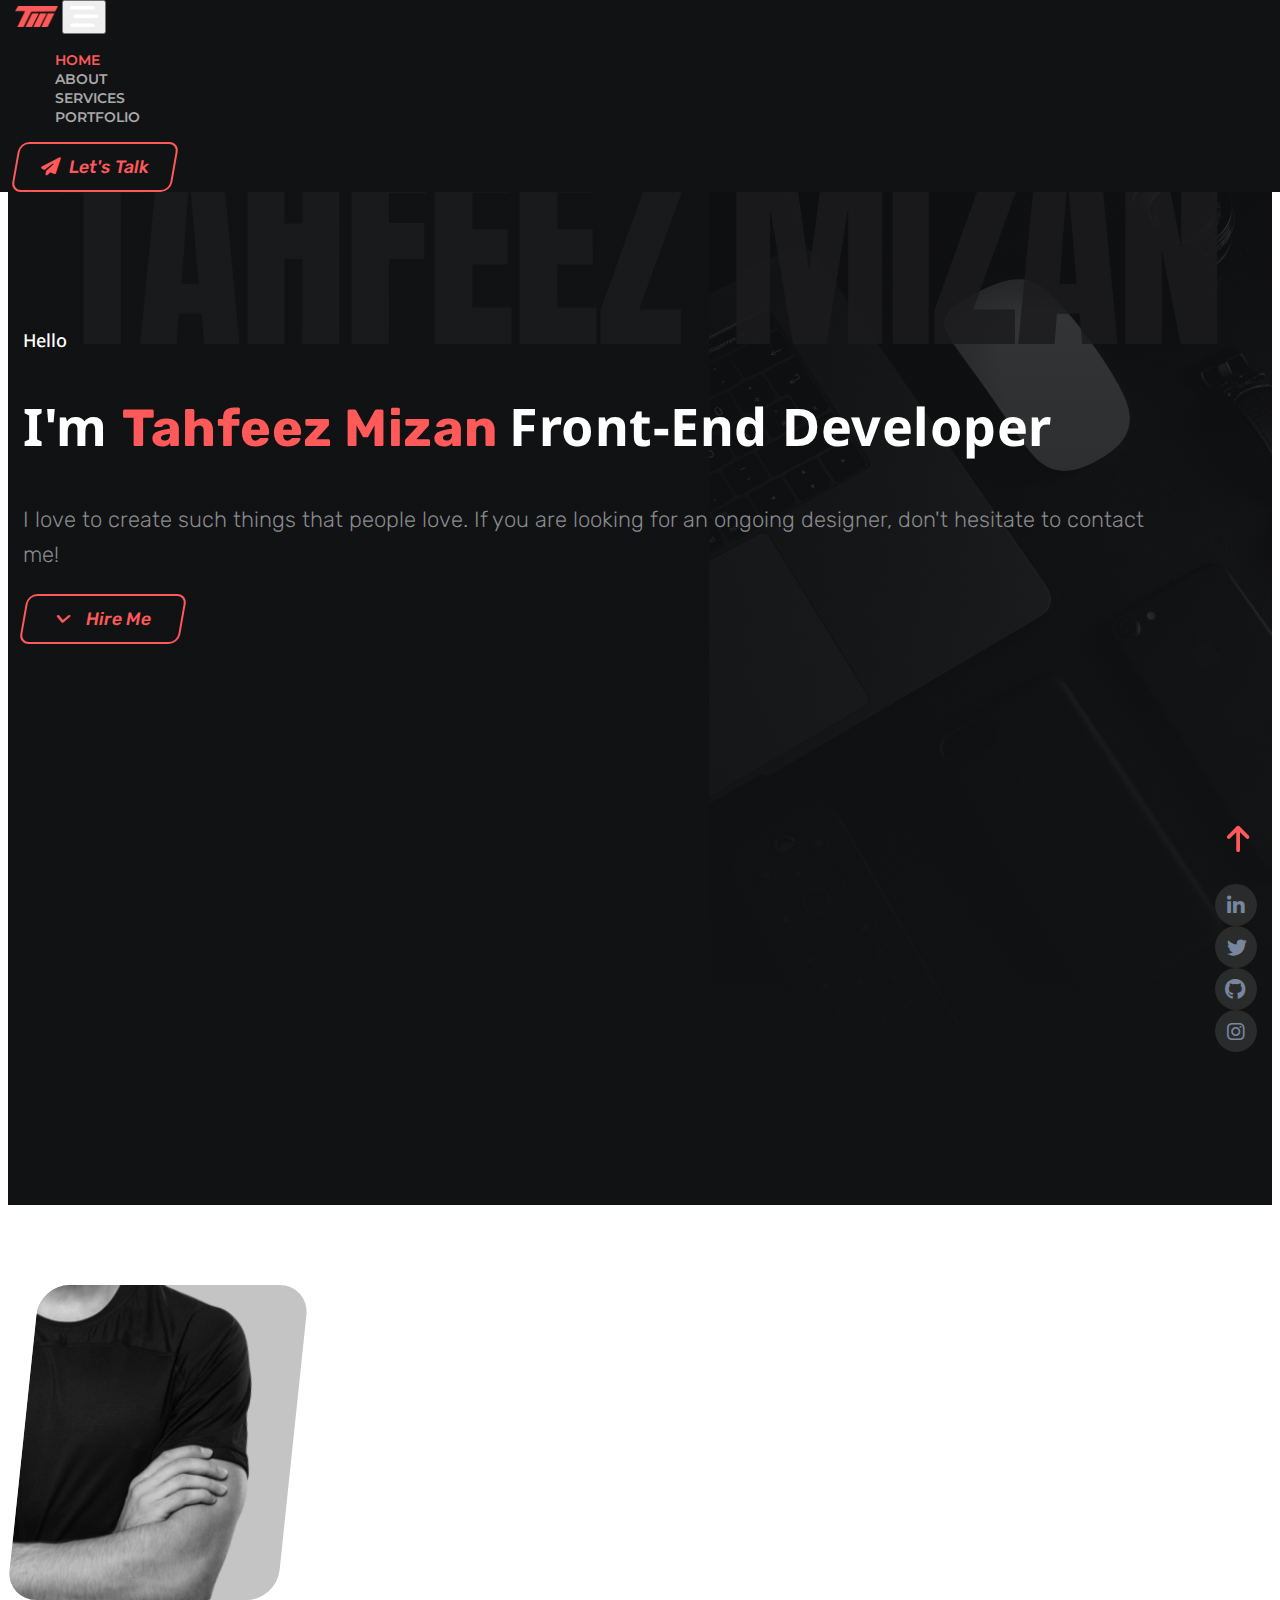
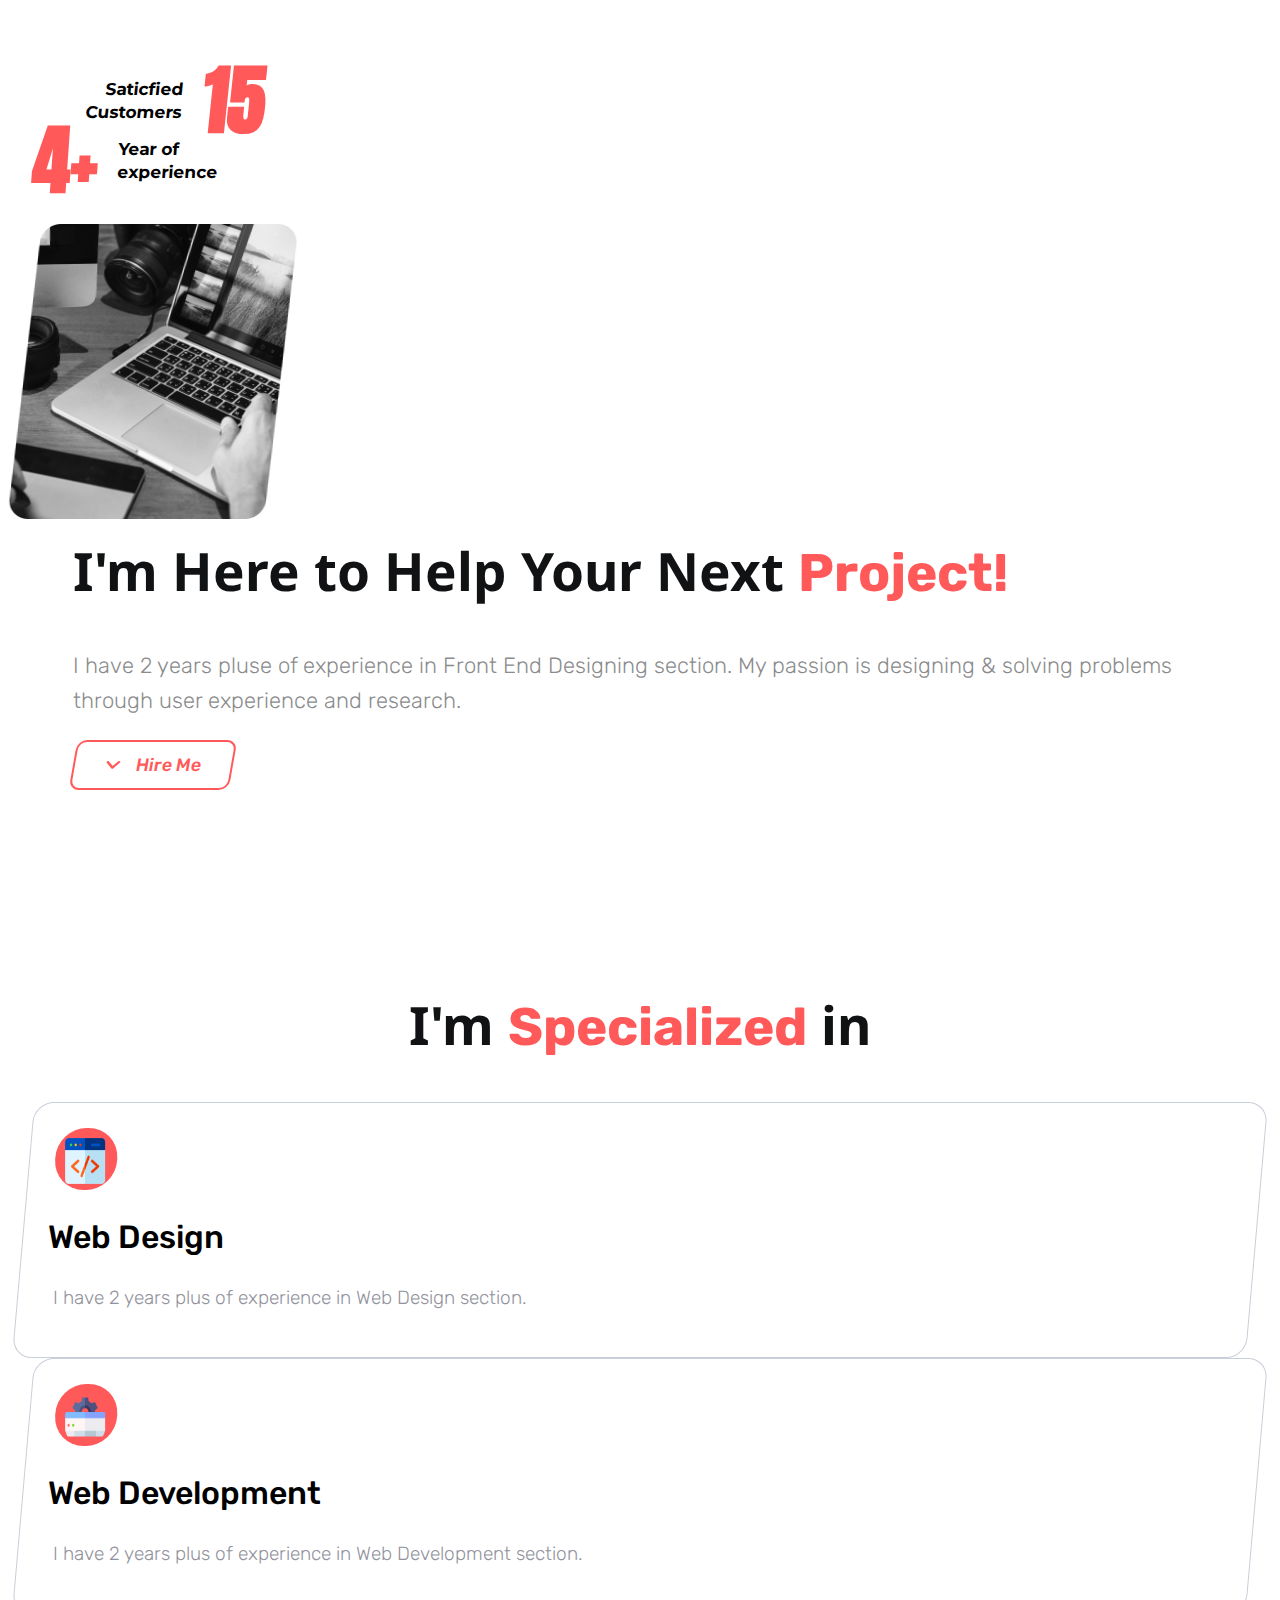
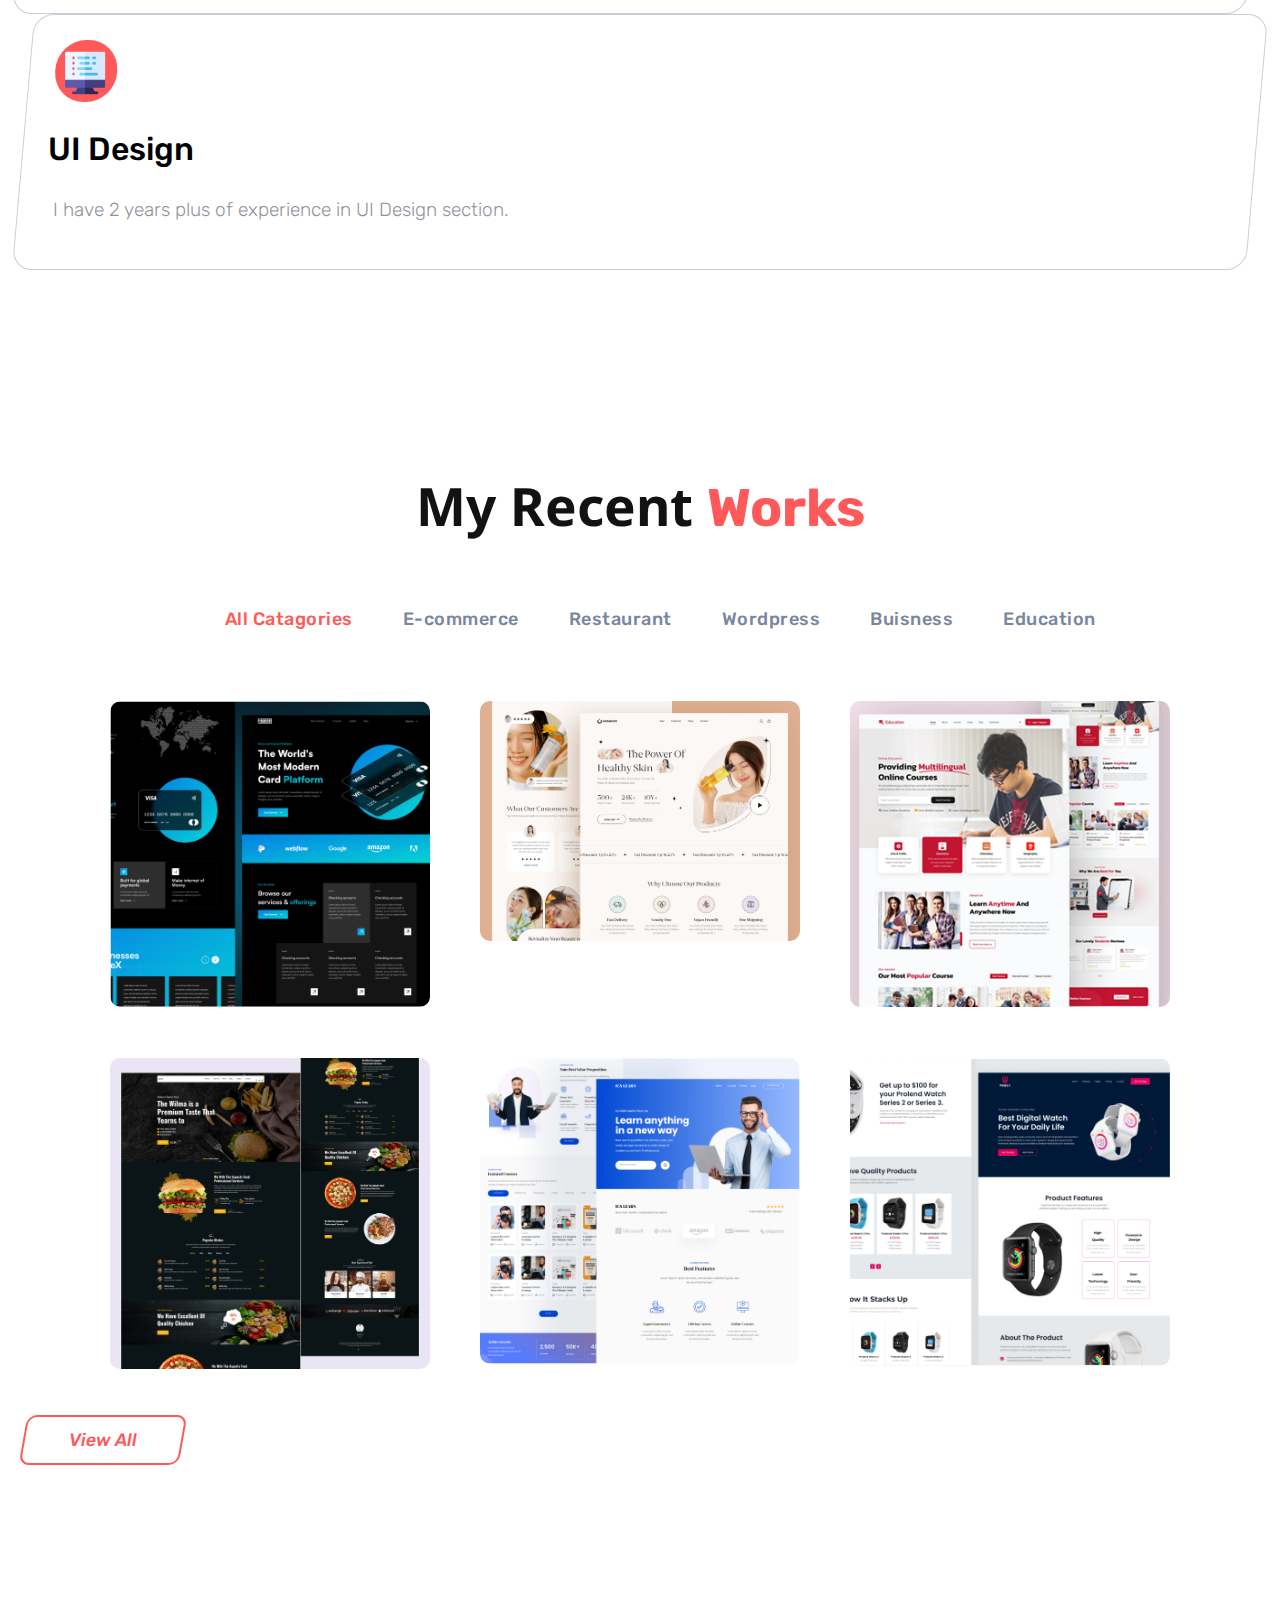
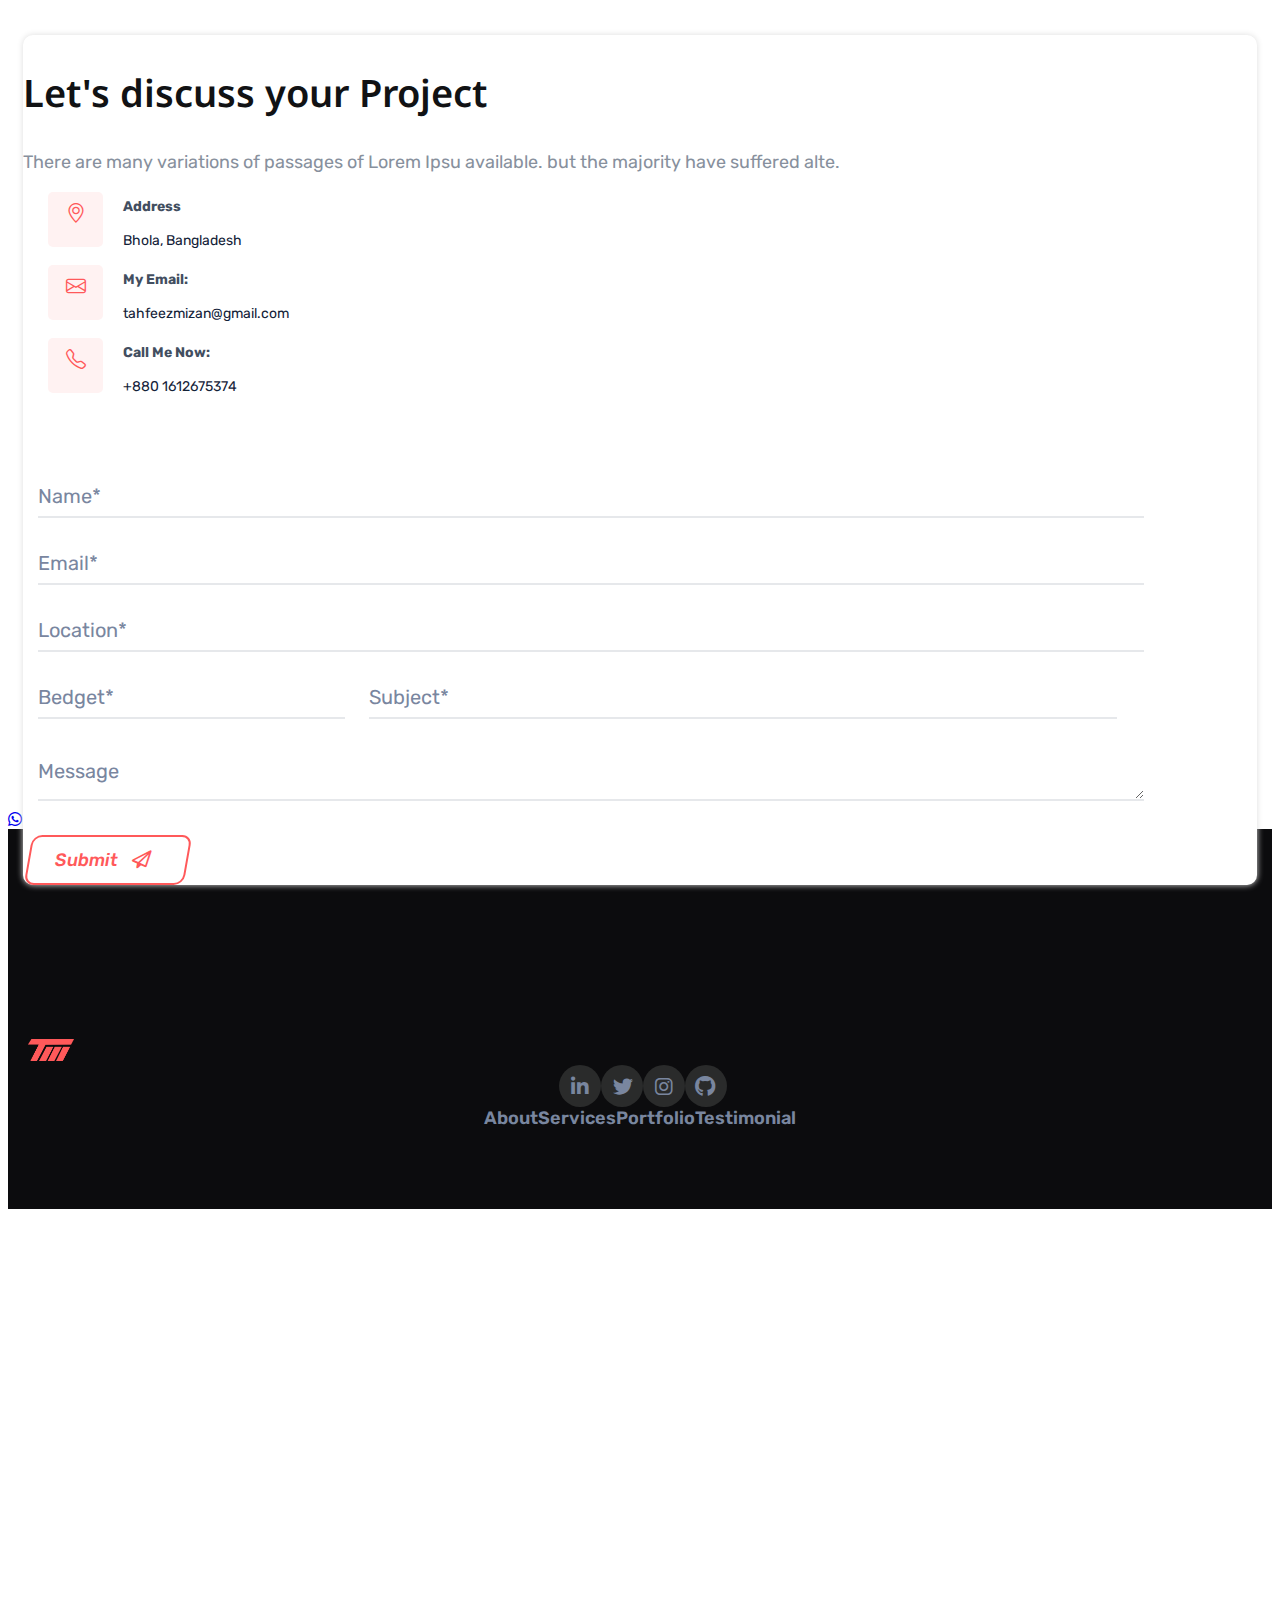
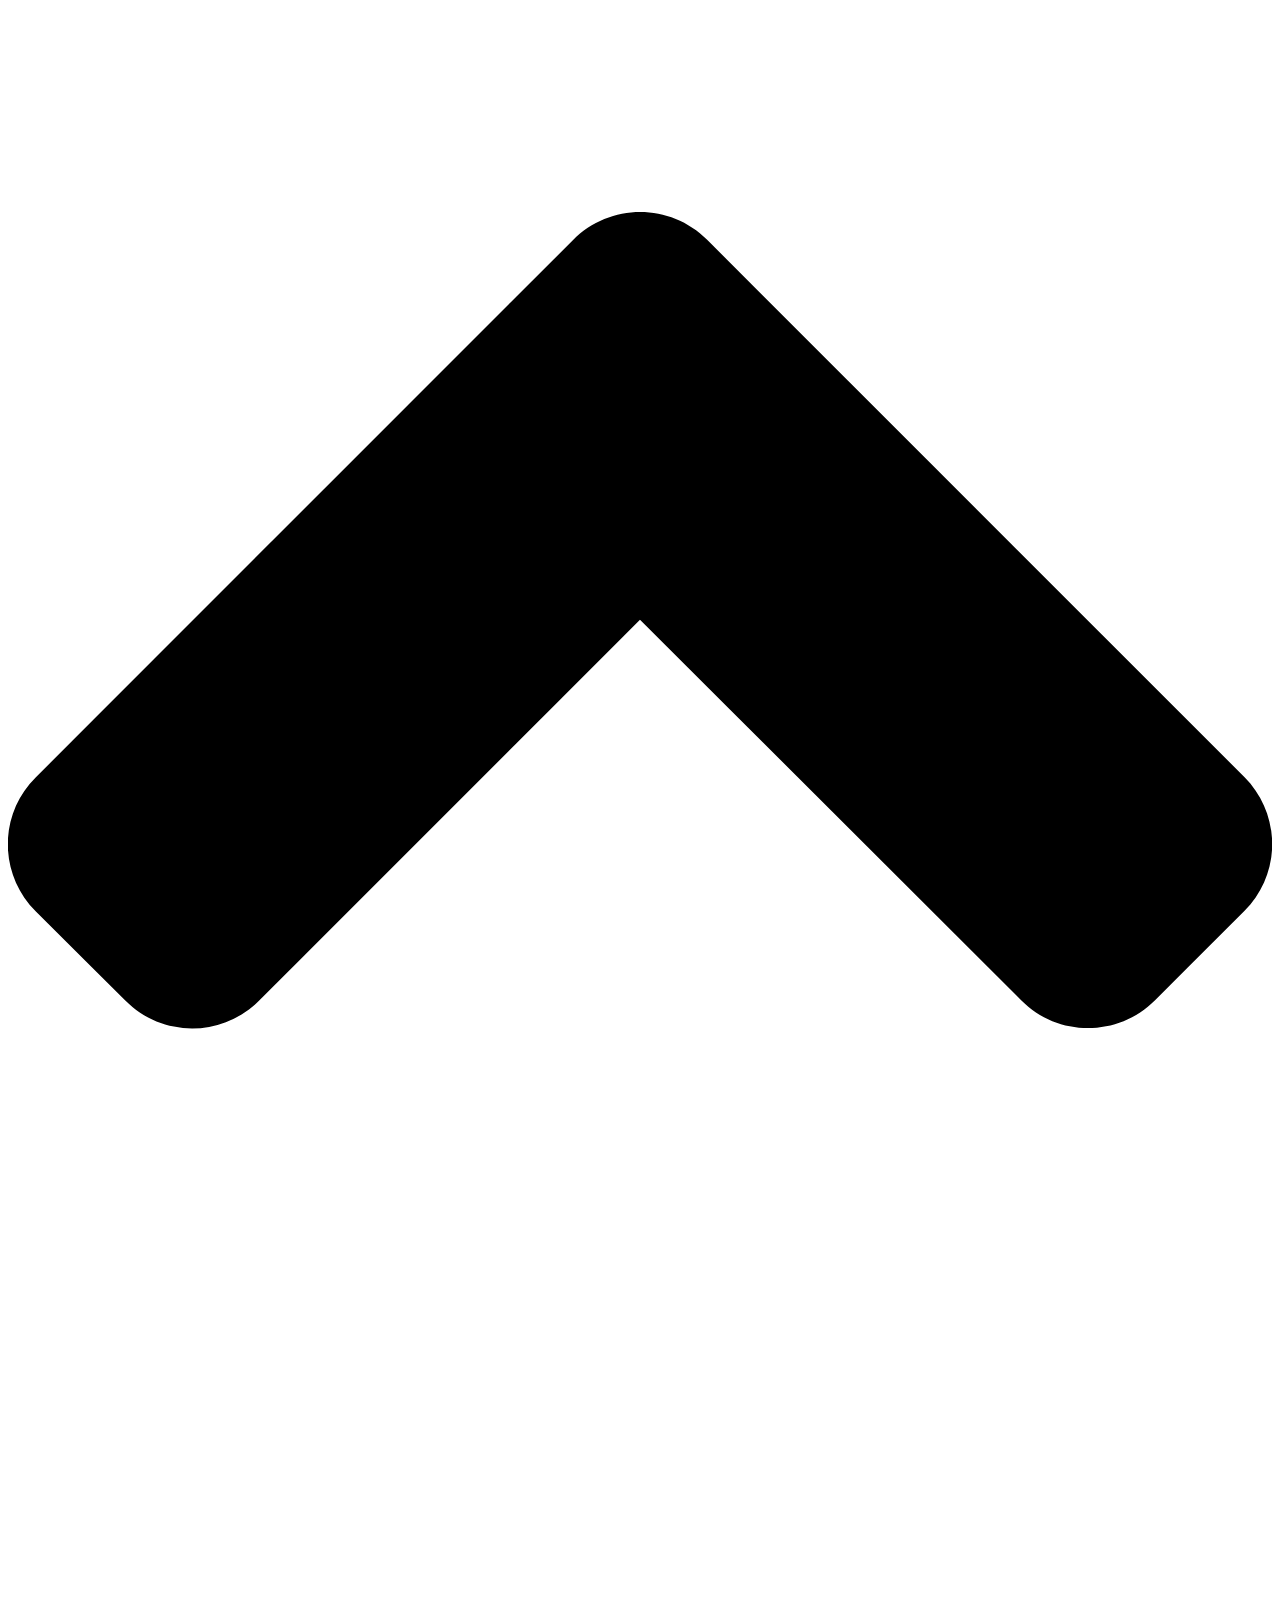
==== commit 3b986b9f: "add resume" ====
--- a/index.html
+++ b/index.html
@@ -24,7 +24,7 @@
     <link rel="stylesheet" href="css/index.css">
     <link rel="stylesheet" href="css/responsive.css">
 
-    <title>Tahfeez Mizan | Front End Developer</title>
+    <title>Tahfeez Mizan | React Developer</title>
     
   </head>
   <body>
@@ -341,6 +341,10 @@
         </div>
       </section>
 
+      <a href="https://web.whatsapp.com" target="_blank" class="whatsapp-icon">
+        <i class="fab fa-whatsapp"></i>
+      </a>
+
       
       <!-- Footer  Section design here -->
       <footer>
@@ -390,6 +394,12 @@
       <dir class="scrollIcon">
         <span class="scrollTop"><i class="fa-solid fa-arrow-up"></i></span>
       </dir>
+
+      <div class="jsx-616cd046d24e4566 jsx-9aebc43577dd89db scroll-top" bis_skin_checked="1">
+        <svg aria-hidden="true" focusable="false" data-prefix="fas" data-icon="angle-up" role="img" xmlns="http://www.w3.org/2000/svg" viewBox="0 0 320 512" class="jsx-616cd046d24e4566 jsx-9aebc43577dd89db svg-inline--fa fa-angle-up fa-w-10">
+          <path fill="currentColor" d="M177 159.7l136 136c9.4 9.4 9.4 24.6 0 33.9l-22.6 22.6c-9.4 9.4-24.6 9.4-33.9 0L160 255.9l-96.4 96.4c-9.4 9.4-24.6 9.4-33.9 0L7 329.7c-9.4-9.4-9.4-24.6 0-33.9l136-136c9.4-9.5 24.6-9.5 34-.1z" class="jsx-616cd046d24e4566 jsx-9aebc43577dd89db"></path>
+        </svg>
+      </div>
      
   
     <!-- Optional Jquery! -->
@@ -398,8 +408,8 @@
     <!-- Jquery CDN -->
     <script src="https://code.jquery.com/jquery-3.6.4.slim.js" integrity="sha256-dWvV84T6BhzO4vG6gWhsWVKVoa4lVmLnpBOZh/CAHU4=" crossorigin="anonymous"></script>
 
+
     <!-- Bootstrap CDN -->
-
     <script src="https://cdn.jsdelivr.net/npm/bootstrap@5.3.1/dist/js/bootstrap.bundle.min.js" integrity="sha384-HwwvtgBNo3bZJJLYd8oVXjrBZt8cqVSpeBNS5n7C8IVInixGAoxmnlMuBnhbgrkm" crossorigin="anonymous"></script>
 
         
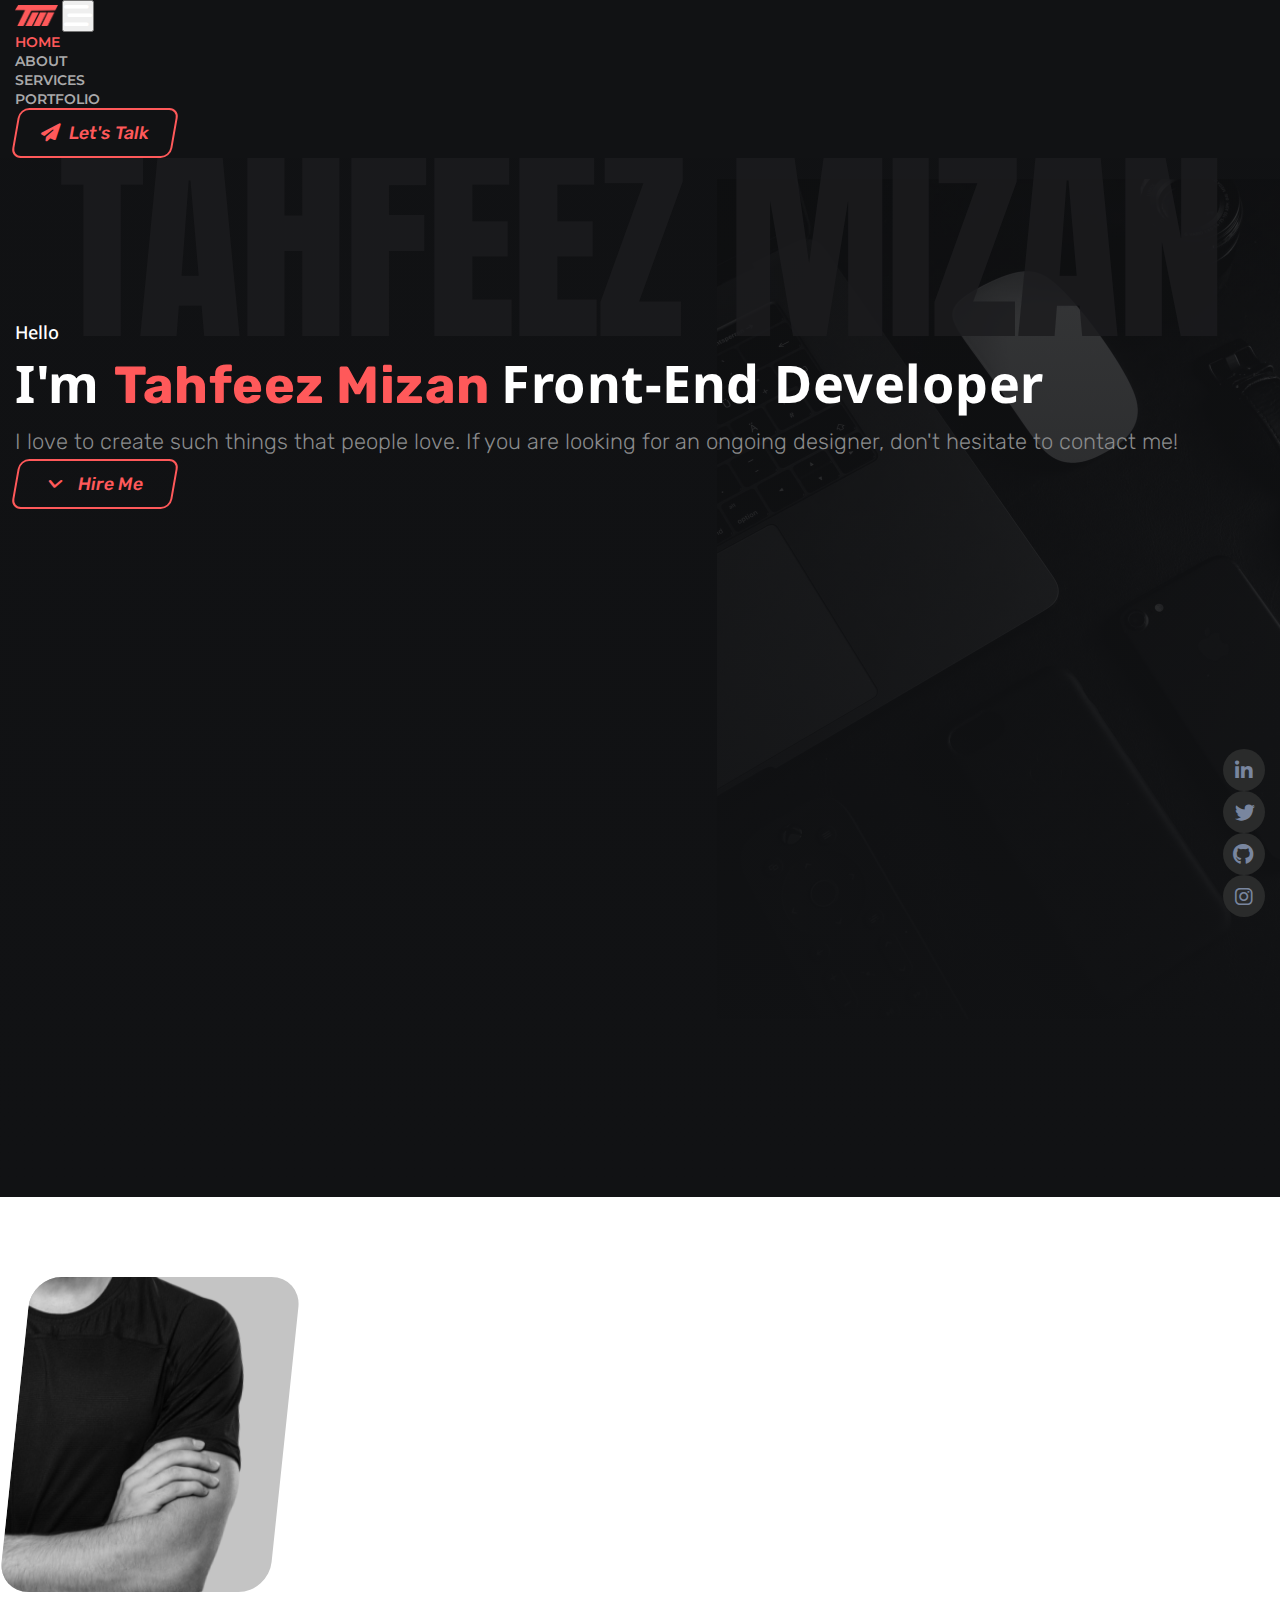
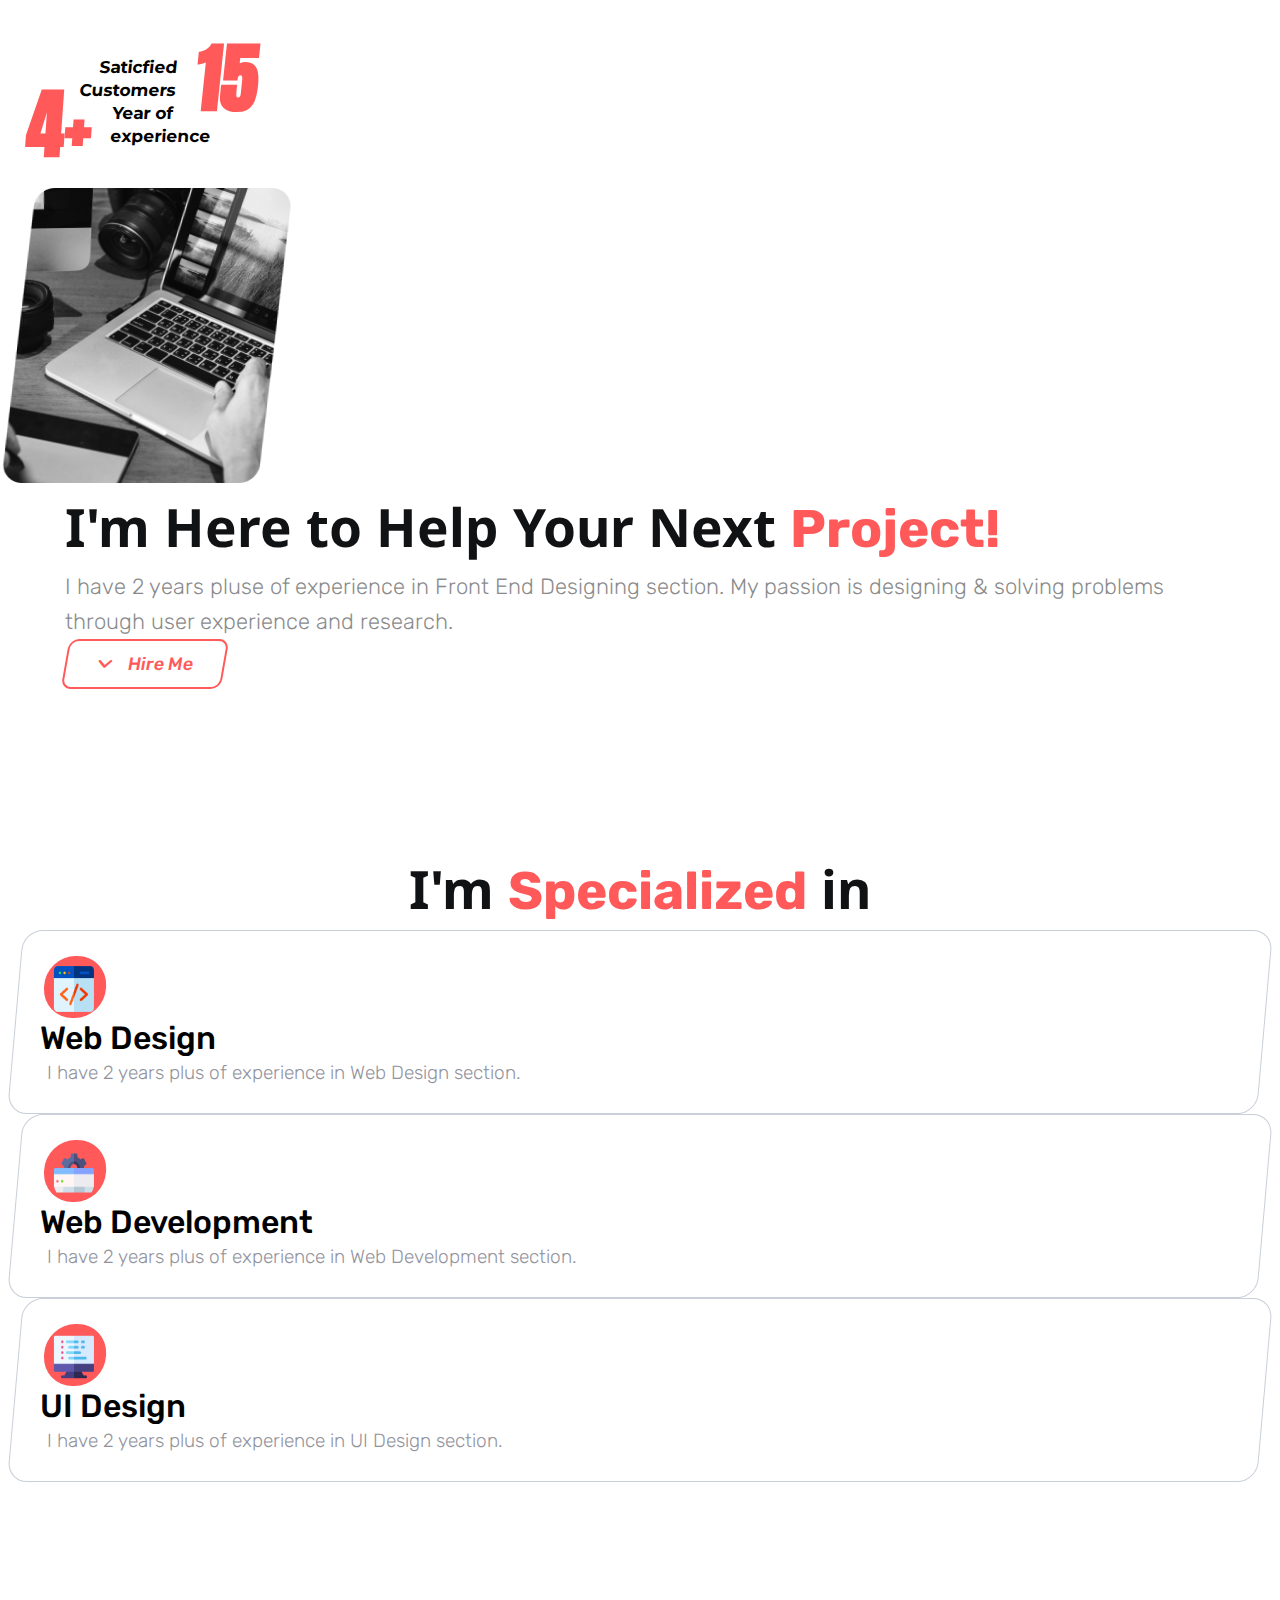
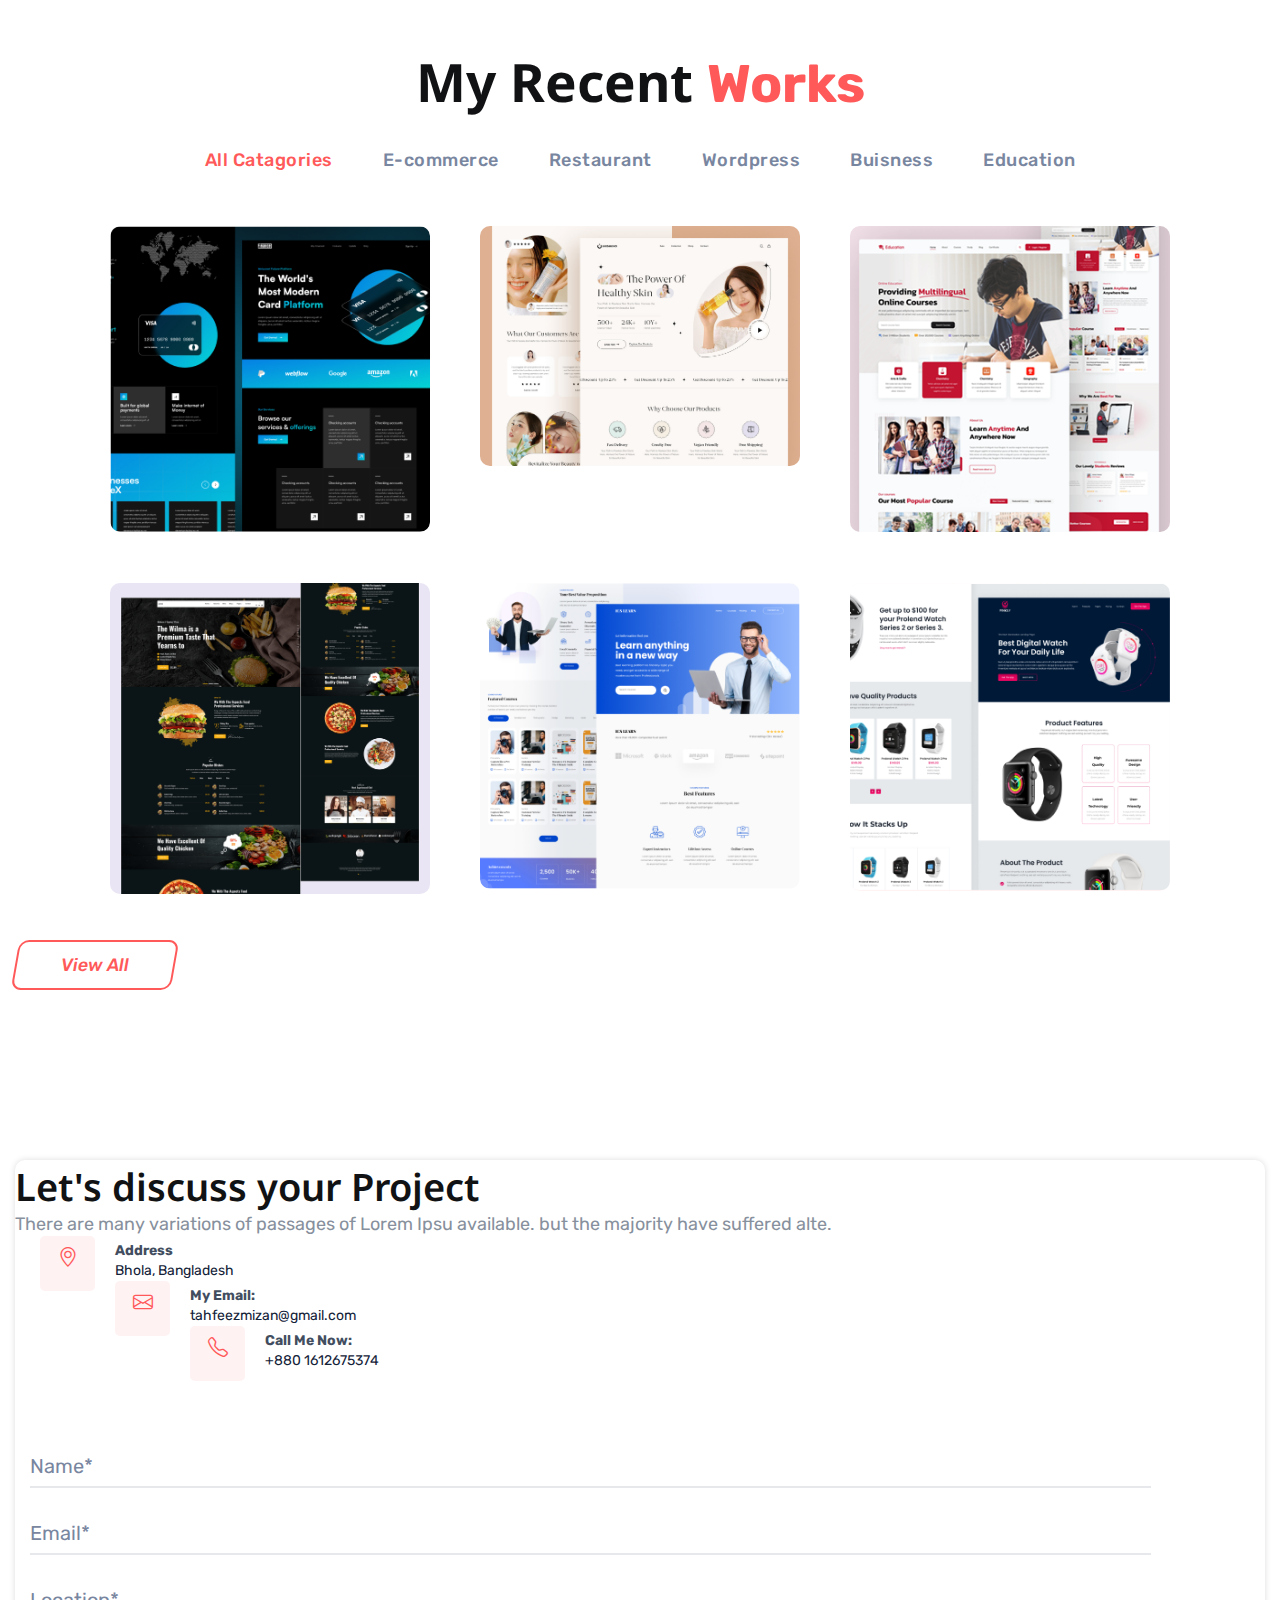
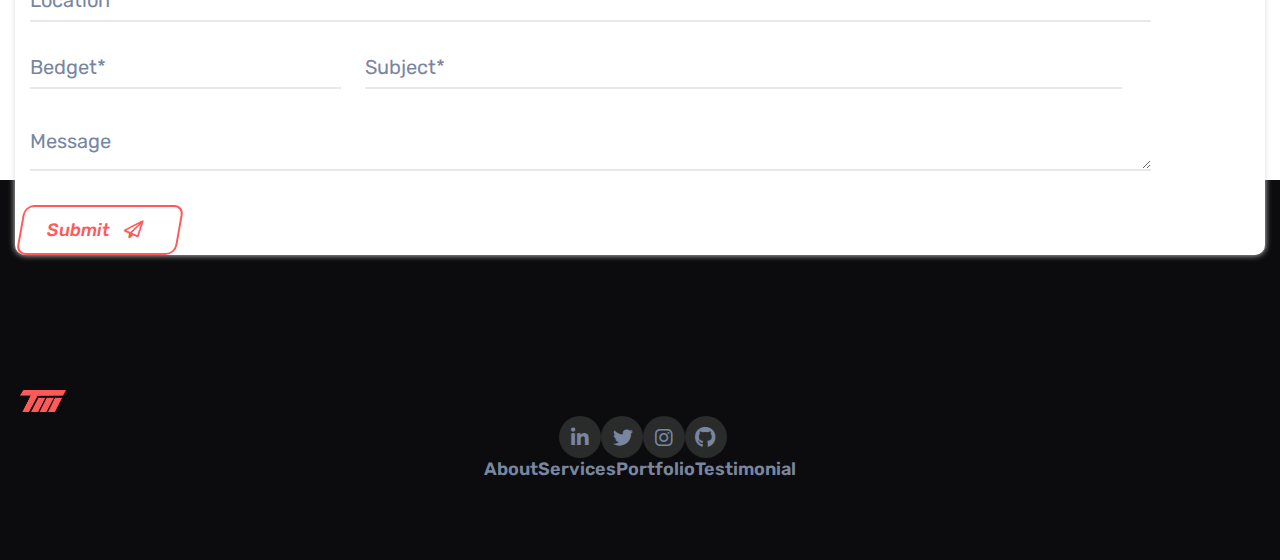
==== commit 94ce4d04: "improve deisgn" ====
--- a/index.html
+++ b/index.html
@@ -341,7 +341,7 @@
         </div>
       </section>
 
-      <a href="https://web.whatsapp.com" target="_blank" class="whatsapp-icon">
+      <a href="https://wa.me/+8801612975374" target="_blank" class="whatsapp-icon">
         <i class="fab fa-whatsapp"></i>
       </a>
 
@@ -392,7 +392,7 @@
       </footer>
       
       <dir class="scrollIcon">
-        <span class="scrollTop"><i class="fa-solid fa-arrow-up"></i></span>
+        <span class="scrollTop"></span>
       </dir>
 
       <div class="jsx-616cd046d24e4566 jsx-9aebc43577dd89db scroll-top" bis_skin_checked="1">
--- a/css/responsive.css
+++ b/css/responsive.css
@@ -731,6 +731,69 @@
     }
 }
 
-
+.whatsapp-icon {
+    display: none;
+    position: fixed;
+    bottom: 20px;
+    right: 20px;
+    width: 50px;
+    height: 50px;
+    background-color: green;
+    border-radius: 50%;
+    color: white;
+    text-align: center;
+    line-height: 53px;
+    font-size: 28px;
+    z-index: 9999;
+    transition: background-color 0.3s, color 0.3s;
+  }
   
-
+  .whatsapp-icon:hover {
+    background-color: black;
+    color: white;
+  }
+  
+        /*! CSS Used from: Embedded */
+      .scroll-top.jsx-9aebc43577dd89db {
+        display: none; /* Initially hide the button */
+        background-color: rgb(255 89 90 / 0%);
+        -webkit-border-radius: 3px;
+        -moz-border-radius: 3px;
+        border-radius: 3px;
+        bottom: 90px;
+        cursor: pointer;
+        height: 35px;
+        position: fixed;
+        right: 30px;
+        text-align: center;
+        width: 35px;
+        z-index: 999;
+        line-height: 38px;
+      }
+  
+      .scroll-top.jsx-9aebc43577dd89db svg.jsx-9aebc43577dd89db {
+        color: #ff595a;
+        width: 22px;
+      }
+      /*! CSS Used from: Embedded */
+      *,
+      ::after,
+      ::before {
+        -webkit-box-sizing: border-box;
+        -moz-box-sizing: border-box;
+        box-sizing: border-box;
+      }
+  
+      * {
+        margin: 0px;
+        padding: 0px;
+      }
+  
+      *:focus {
+        -webkit-box-shadow: none;
+        -moz-box-shadow: none;
+        box-shadow: none;
+        outline: none;
+      }
+  
+
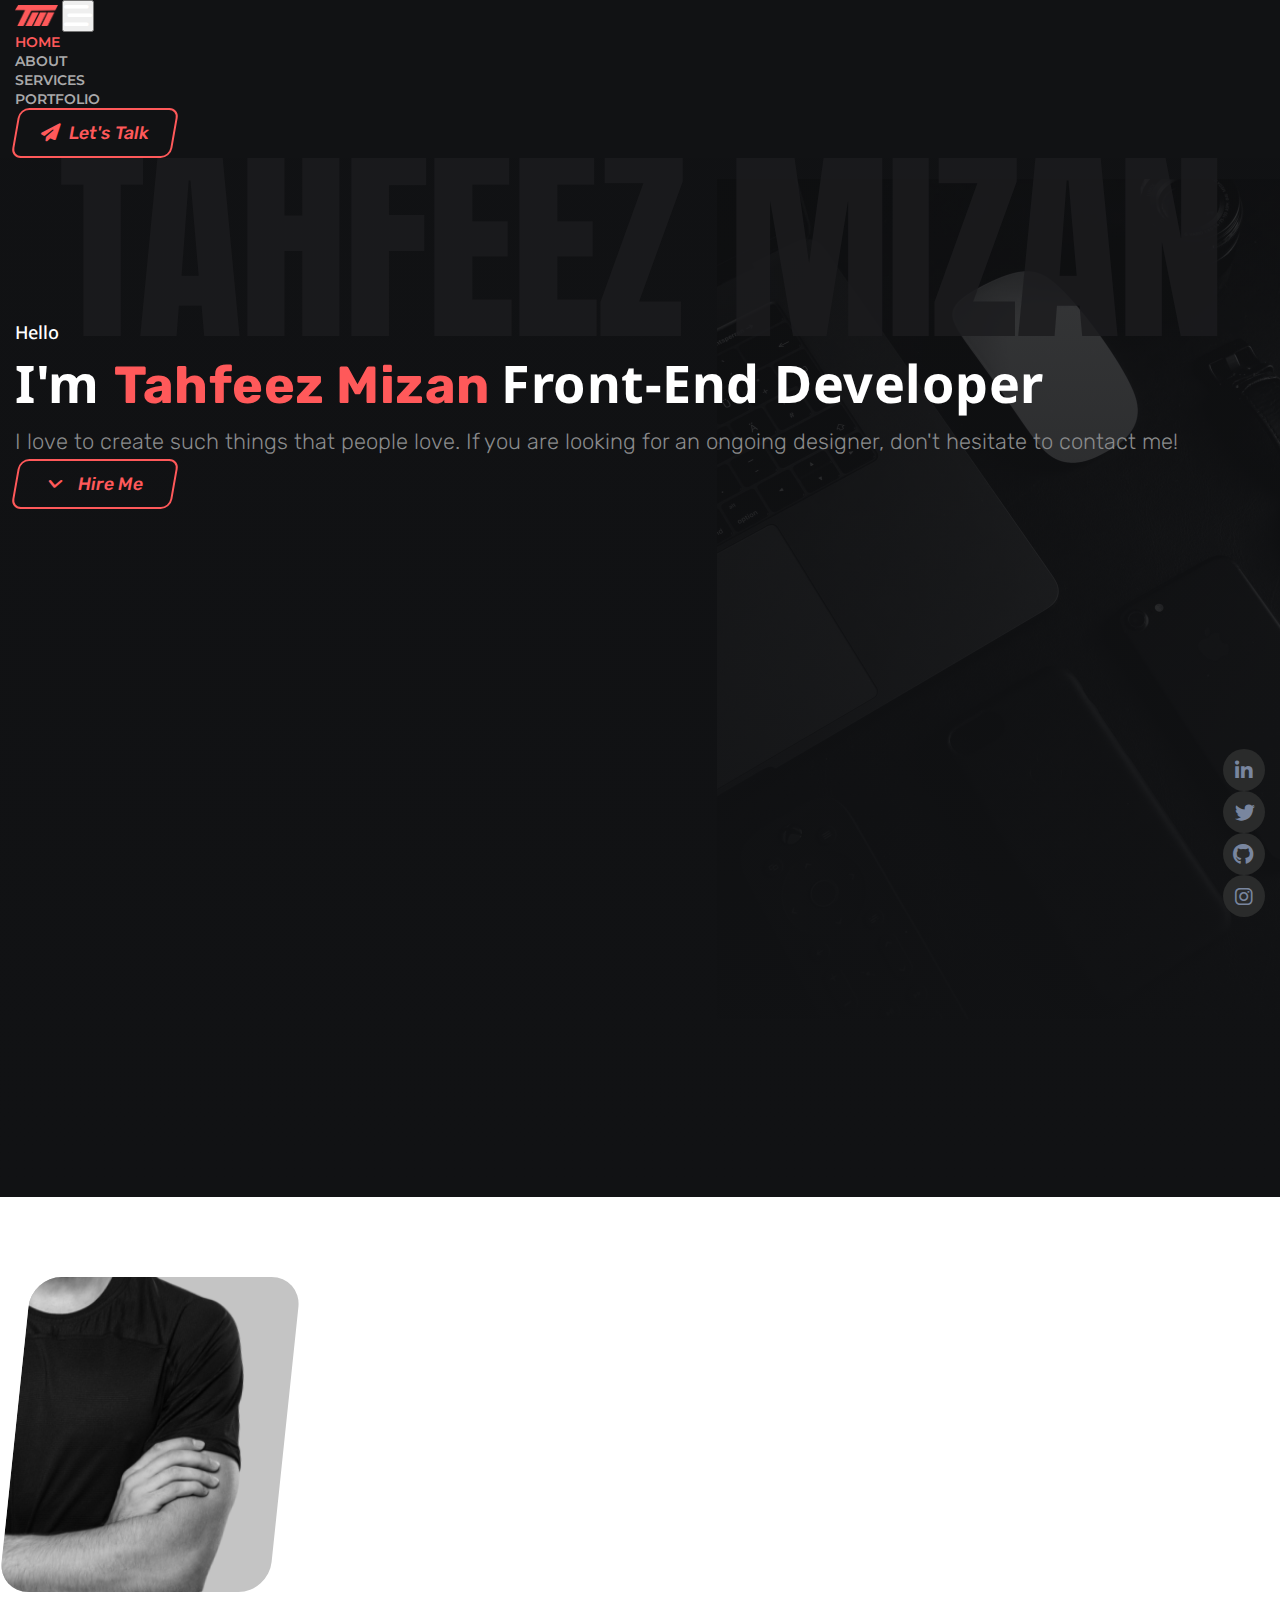
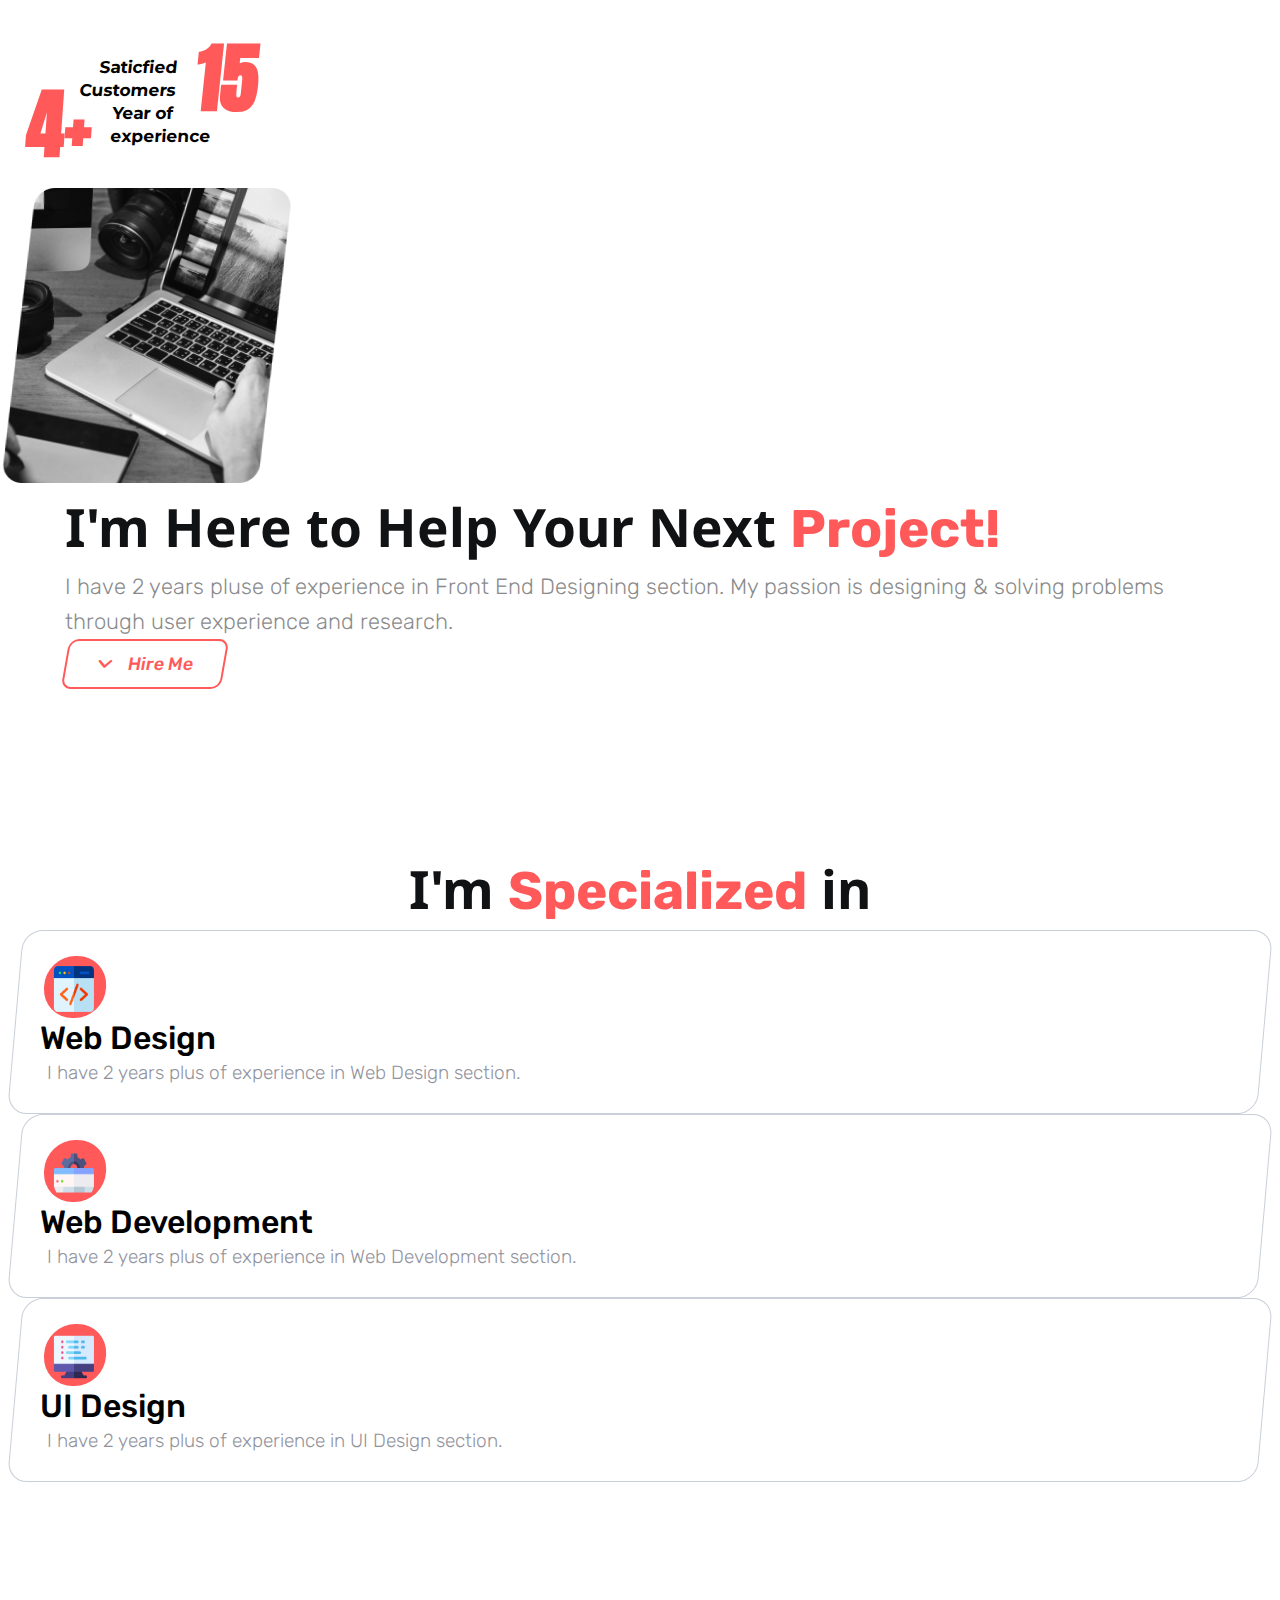
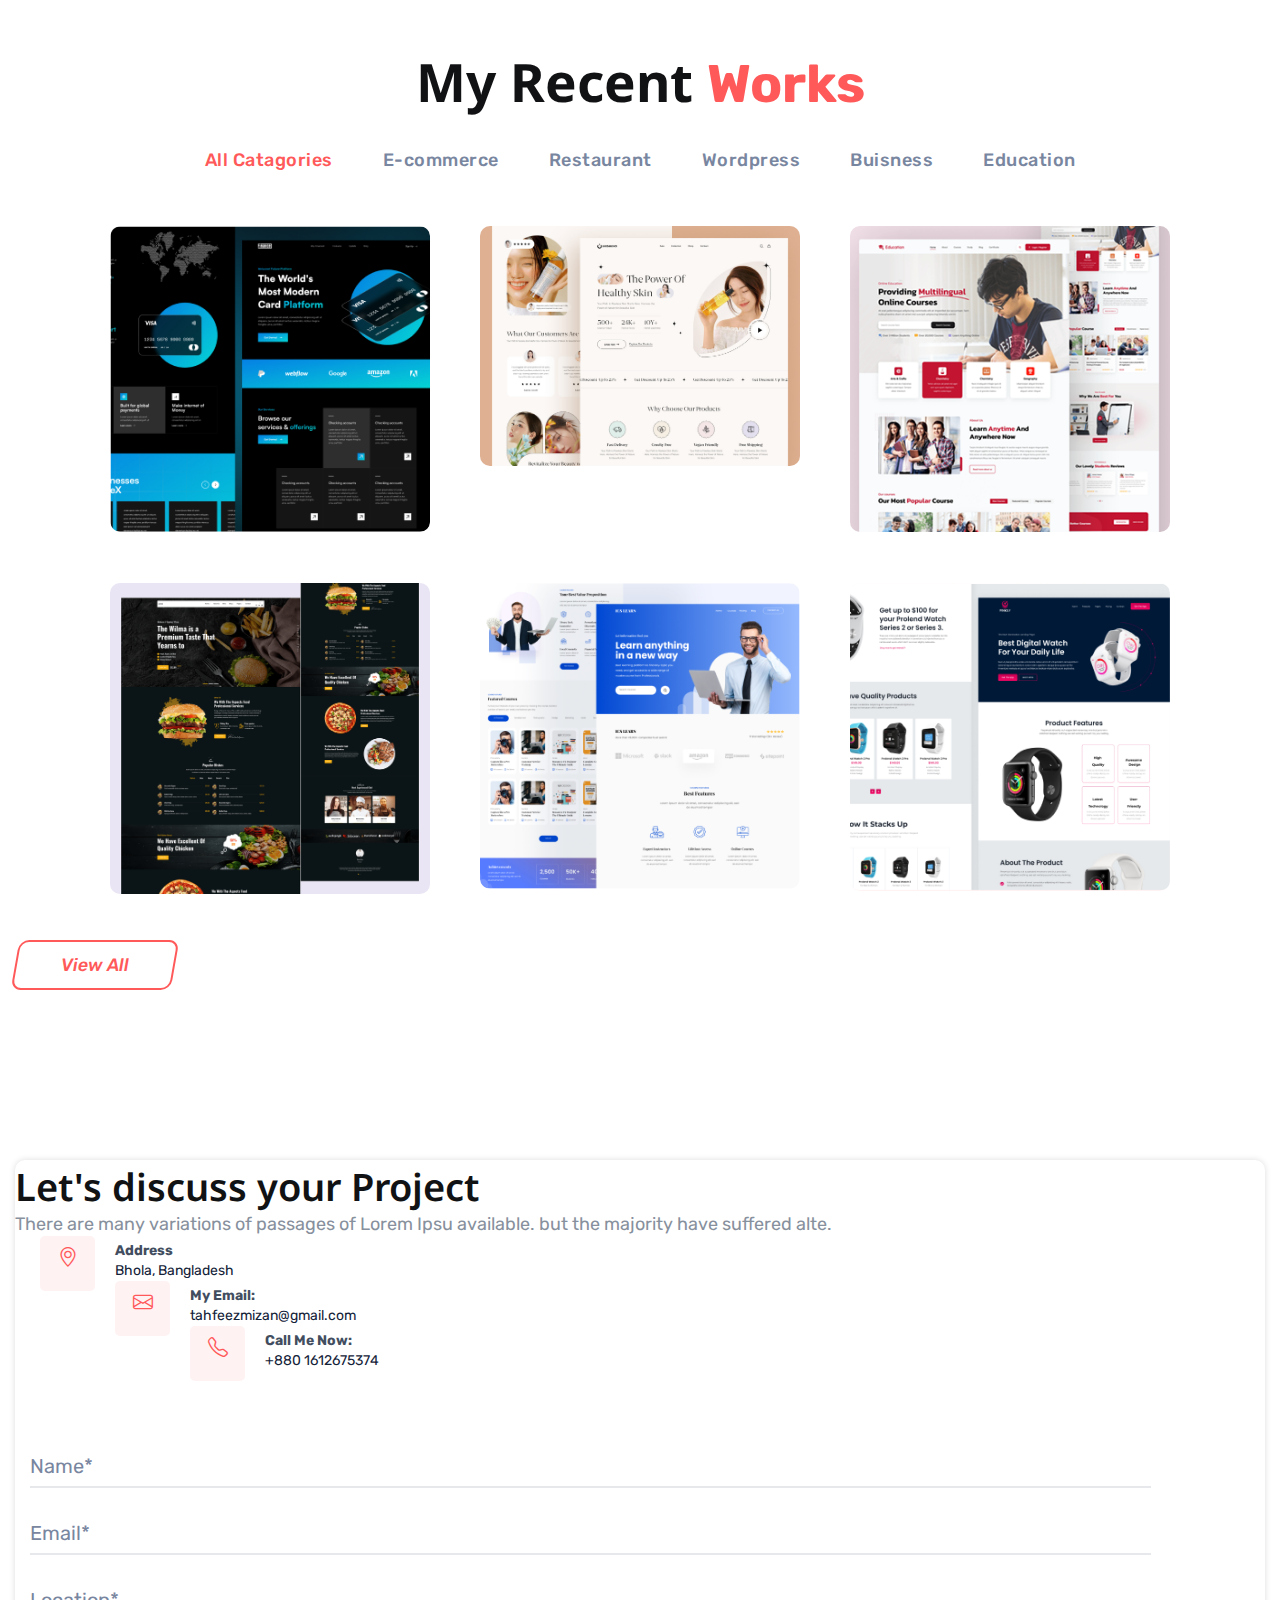
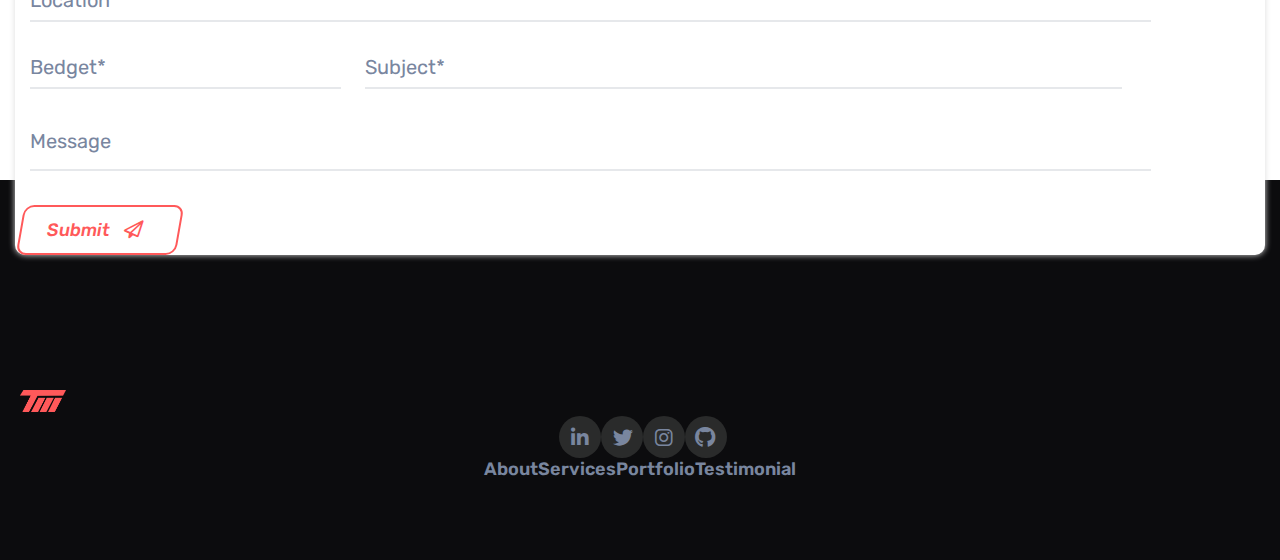
==== commit e4fdd5a0: "WhatsApp Integration" ====
--- a/css/index.css
+++ b/css/index.css
@@ -652,6 +652,10 @@
     font-family: Rubik, sans-serif;
 }
 
+textarea {
+    resize: none;
+  }
+
 input::-webkit-outer-spin-button, input::-webkit-inner-spin-button {
     appearance: none;
     margin: 0px;
